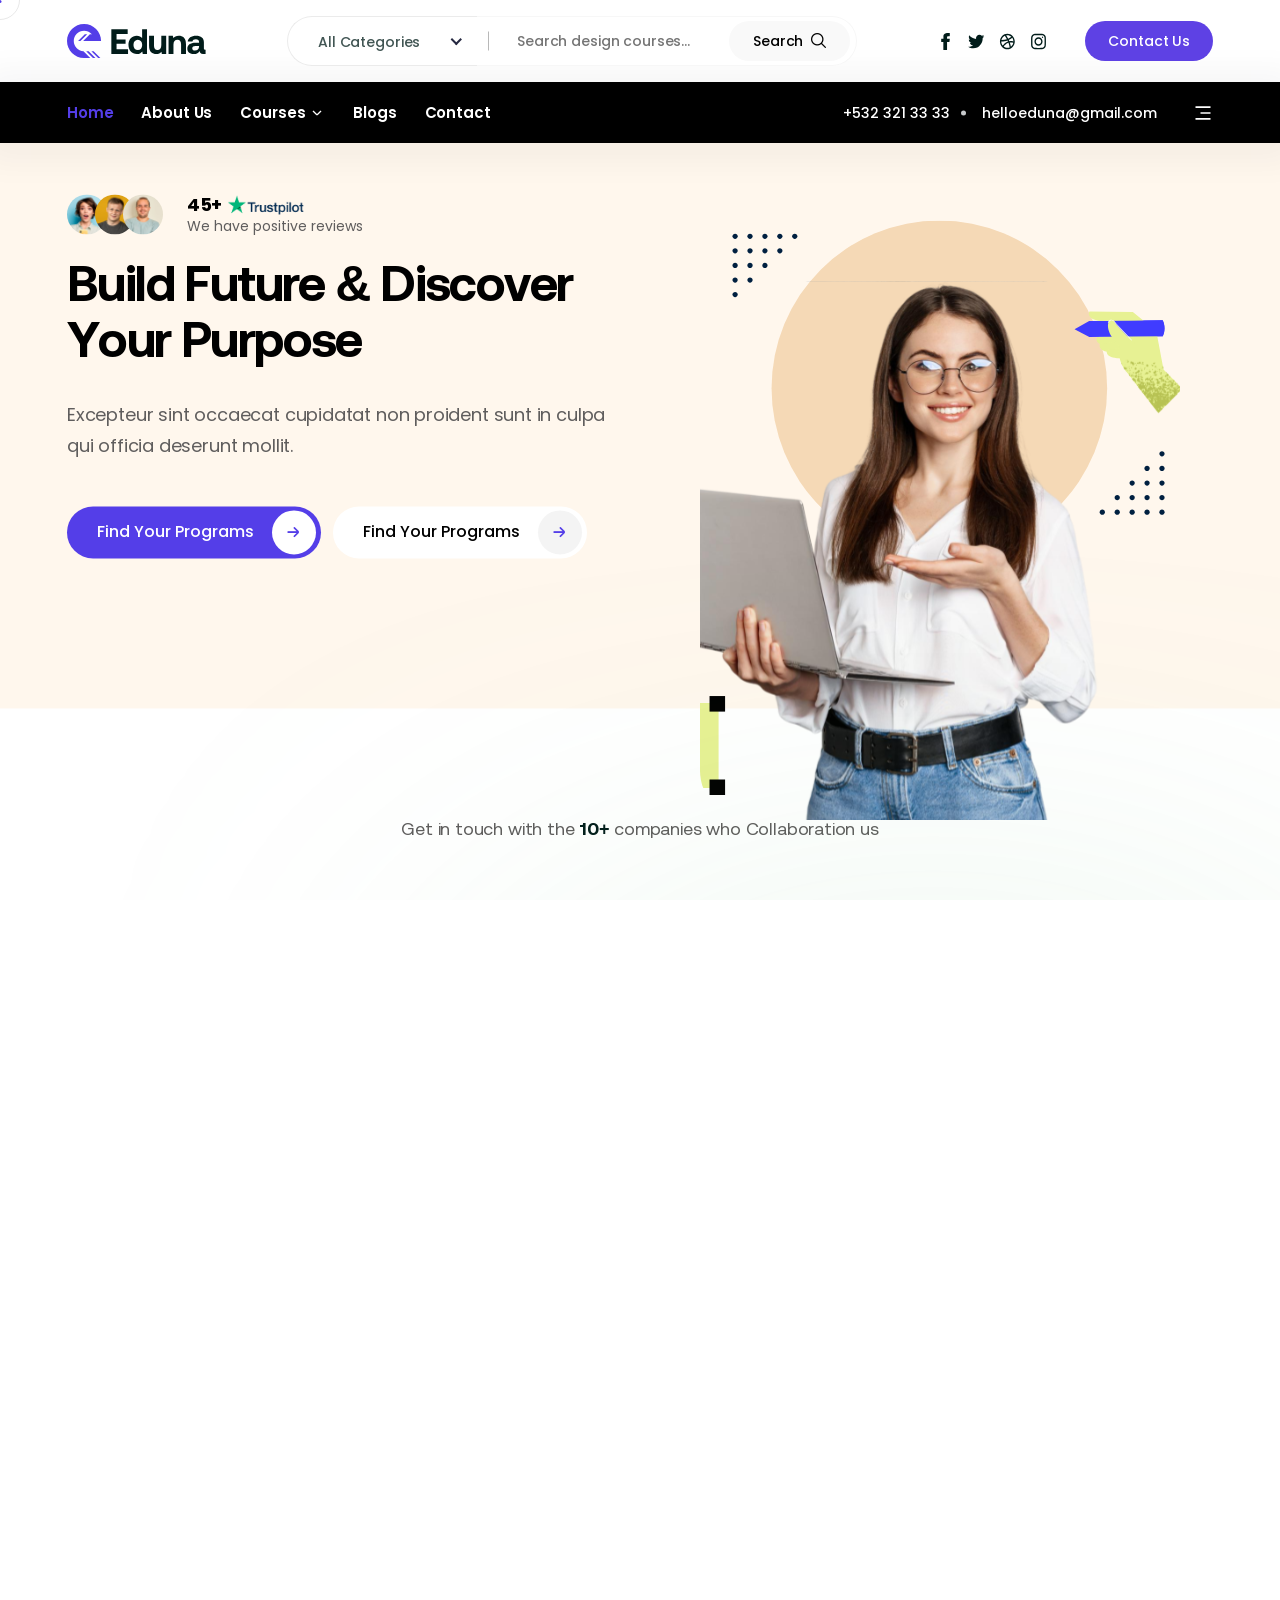
==== index.html @ a8762ad6 "Initial commit - Latidot site" ====
<!DOCTYPE html>
<html class="no-js" lang="ZXX">

<head>
    <meta charset="utf-8" />
    <meta name="viewport" content="width=device-width, initial-scale=1, shrink-to-fit=no" />
    <meta http-equiv="x-ua-compatible" content="ie=edge" />
    <meta name="thumbnail" content="assets/images/eduna-page-thumbnail.png" />
    <meta name="description" content="Eduna - Online Education Courses HTML5 Template" />
    <meta name="keywords" content="Online Education Courses HTML5 Template" />
    <meta name="author" content="BizanTheme" />

    <title>Eduna - Online Education Courses HTML5 Template</title>
    <link rel="shortcut icon" href="assets/images/favicon.svg" />

    <!-- Bootstrap -->
    <link rel="stylesheet" href="assets/plugins/css/bootstrap.min.css" />
    <!-- Animate CSS -->
    <link rel="stylesheet" href="assets/plugins/css/animate.min.css" />
    <!-- Owl Carousel CSS -->
    <link rel="stylesheet" href="assets/plugins/css/owl.carousel.min.css" />
    <!-- Swiper Slider CSS -->
    <link rel="stylesheet" href="assets/plugins/css/swiper-bundle.min.css" />
    <!-- Maginific Popup CSS -->
    <link rel="stylesheet" href="assets/plugins/css/maginific-popup.min.css" />
    <!-- Nice Select CSS -->
    <link rel="stylesheet" href="assets/plugins/css/nice-select.min.css" />
    <!-- Icofont -->
    <link rel="stylesheet" href="assets/plugins/css/icofont.css" />
    <!-- Uicons -->
    <link rel="stylesheet" href="assets/plugins/css/uicons.css" />
    <!-- Main CSS -->
    <link rel="stylesheet" href="style.css" />
</head>

<body class="element-wrapper">
    <!-- Start Preloader  -->
    <div id="preloader">
        <div id="ed-preloader" class="ed-preloader">
            <div class="animation-preloader">
                <div class="spinner"></div>
            </div>
        </div>
    </div>
    <!-- End Preloader -->

    <!-- Custom Cursor Start -->
    <div id="ed-mouse">
        <div id="cursor-ball"></div>
    </div>
    <!-- Custom Cursor End -->

    <!-- Start Mobile Menu Offcanvas -->
    <div class="modal mobile-menu-modal offcanvas-modal fade" id="offcanvas-modal">
        <div class="modal-dialog offcanvas-dialog">
            <div class="modal-content">
                <div class="modal-header offcanvas-header">
                    <!-- Mobile Menu Logo -->
                    <div class="offcanvas-logo">
                        <a href="index.html"><img src="assets/images/logo.svg" alt="#" /></a>
                    </div>
                    <button type="button" class="btn-close" data-bs-dismiss="modal" aria-label="Close">
                        <i class="fi fi-ss-cross"></i>
                    </button>
                </div>
                <div class="mobile-menu-modal-main-body">
                    <!-- Mobile Menu Navigation -->
                    <nav class="offcanvas__menu">
                        <ul class="offcanvas__menu_ul">
                            <li class="offcanvas__menu_li">
                                <a class="offcanvas__menu_item active" href="index.html">Home</a>
                            </li>

                            <li class="offcanvas__menu_li">
                                <a class="offcanvas__menu_item" href="about-us.html">About</a>
                            </li>

                            <li class="offcanvas__menu_li">
                                <a class="offcanvas__menu_item" href="course-1.html">Courses</a>
                                <ul class="offcanvas__sub_menu">
                                    <li class="offcanvas__sub_menu_li">
                                        <a href="gd-course.html" class="offcanvas__sub_menu_item">Graphic Design</a>
                                    </li>
                                    <li class="offcanvas__sub_menu_li">
                                        <a href="ux-course.html" class="offcanvas__sub_menu_item">UX/UI Design</a>
                                    </li>
                                    <li class="offcanvas__sub_menu_li">
                                        <a href="video-course.html" class="offcanvas__sub_menu_item">Video Editing</a>
                                    </li>
                                </ul>
                            </li>

                            <li class="offcanvas__menu_li">
                                <a class="offcanvas__menu_item" href="blog.html">Blogs</a>
                            </li>
                            <li class="offcanvas__menu_li">
                                <a class="offcanvas__menu_item" href="contact.html">Contact</a>
                            </li>
                        </ul>
                    </nav>
                </div>
            </div>
        </div>
    </div>
    <!-- End Mobile Menu Offcanvas -->

    <!-- Start Topbar Area  -->
    <div class="ed-topbar">
        <div class="container ed-container-expand">
            <div class="ed-topbar__inner">
                <!-- Logo  -->
                <div class="ed-topbar__logo">
                    <a href="index.html">
                        <img src="assets/images/logo.svg" alt="logo" />
                    </a>
                </div>

                <!-- Category Dropdown -->
                <div class="ed-topbar__search-widget">
                    <div class="ed-topbar__category">
                        <select aria-label="Course category">
                            <option data-display="All Categories">All Categories</option>
                            <option href="courses.html">Marketing</option>
                            <option href="courses.html">Design</option>
                        </select>
                    </div>
                    <div class="ed-topbar__search">
                        <form action="index.html#" method="post">
                            <input type="search" name="search" placeholder="Search design courses..." required />
                            <button type="submit">Search<i class="fi-rr-search"></i></button>
                        </form>
                    </div>
                </div>

                <!-- Topbar Info -->
                <div class="ed-topbar__info">
                    <!-- Topbar Social -->
                    <ul class="ed-topbar__info-social">
                        <li>
                            <a href="https://www.facebook.com/" target="_blank" rel="noopener noreferrer"><img
                                    src="assets/images/icons/icon-dark-facebook.svg" alt="icon-dark-facebook" /></a>
                        </li>
                        <li>
                            <a href="https://www.twitter.com/" target="_blank" rel="noopener noreferrer"><img
                                    src="assets/images/icons/icon-dark-twitter.svg" alt="icon-dark-twitter" /></a>
                        </li>
                        <li>
                            <a href="https://www.dribbble.com/" target="_blank" rel="noopener noreferrer"><img
                                    src="assets/images/icons/icon-dark-dribbble.svg" alt="icon-dark-dribbble" /></a>
                        </li>
                        <li>
                            <a href="https://www.instagram.com/" target="_blank" rel="noopener noreferrer"><img
                                    src="assets/images/icons/icon-dark-instagram.svg" alt="icon-dark-instagram" /></a>
                        </li>
                    </ul>
                    <!-- Topbar Button -->
                    <div class="ed-topbar__info-buttons">
                        <button type="button" class="register-btn" data-bs-toggle="modal"
                            data-bs-target="#registerModal">
                            Contact Us
                        </button>
                    </div>

                    <!-- Mobile Menu Button -->
                    <button type="button" class="mobile-menu-offcanvas-toggler" data-bs-toggle="modal"
                        data-bs-target="#offcanvas-modal">
                        <span class="line"></span>
                        <span class="line"></span>
                        <span class="line"></span>
                    </button>
                    <!-- End Mobile Menu Button -->
                </div>
            </div>
        </div>
    </div>
    <!-- End Topbar Area -->

    <!-- Start Header Area -->
    <header class="ed-header">
        <div class="container ed-container-expand">
            <div class="ed-header__inner">
                <div class="row align-items-center">
                    <div class="col-lg-7 col-12">
                        <!-- Navigation Menu -->
                        <nav class="ed-header__navigation">
                            <ul class="ed-header__menu">
                                <li class="active">
                                    <a href="javascript:void(0)">Home</a>
                                </li>
                                <li><a href="about-us.html">About Us</a>
                                </li>
                                <li>
                                    <a href="courses.html">Courses<i class="fi fi-ss-angle-small-down"></i></a>
                                    <ul class="sub-menu">
                                        <li>
                                            <a href="gd-course.html">Graphic Design</a>
                                        </li>
                                        <li>
                                            <a href="ux-course.html">UX/UI Design</a>
                                        </li>
                                        <li>
                                            <a href="video-course.html">Video Editing</a>
                                        </li>
                                    </ul>
                                </li>
                                <li>
                                    <a href="blog.html">Blogs</a>
                                </li>
                                <li>
                                    <a href="contact.html">Contact</a>
                                </li>
                            </ul>
                        </nav>
                    </div>
                    <div class="col-lg-5 col-12">
                        <!-- Header Right -->
                        <div class="ed-header__right">
                            <ul class="ed-header__contact">
                                <li><a href="tel:+532 321 33 33">+532 321 33 33</a></li>
                                <li>
                                    <a href="mailto:helloeduna@gmail.com">helloeduna@gmail.com</a>
                                </li>
                            </ul>
                            <div class="ed-header__action">
                                <div class="ed-header__menu">
                                    <button type="button" data-bs-toggle="offcanvas" data-bs-target="#edSidebar"
                                        aria-controls="offcanvasRight">
                                        <img src="assets/images/icons/icon-grey-menu-3-line.svg"
                                            alt="icon-grey-menu-3-line" />
                                    </button>
                                </div>
                            </div>
                        </div>
                    </div>
                </div>
            </div>
        </div>
    </header>
    <!-- End Header Area -->

    <div id="smooth-wrapper">
        <div id="smooth-content">
            <main>
                <div class="section-bg hero-bg background-image">
                    <!-- Start Hero Area -->
                    <section class="ed-hero ed-hero--style5">
                        <div class="container ed-container-expand">
                            <div class="row align-items-center">
                                <div class="col-lg-6 col-12">
                                    <!-- Hero Team  -->
                                    <div class="ed-hero__team">
                                        <ul class="ed-hero__team-list">
                                            <li>
                                                <img src="assets/images/hero/home-5/team-1.png" alt="team-1" />
                                            </li>
                                            <li>
                                                <img src="assets/images/hero/home-5/team-2.png" alt="team-2" />
                                            </li>
                                            <li>
                                                <img src="assets/images/hero/home-5/team-3.png" alt="team-3" />
                                            </li>
                                        </ul>
                                        <div class="ed-hero__team-content">
                                            <div class="ed-hero__team-content-top">
                                                <h4><span class="counter">50</span>+</h4>
                                                <img src="assets/images/hero/home-5/trustpilot.png" alt="trustpilot" />
                                            </div>
                                            <p>We have positive reviews</p>
                                        </div>
                                    </div>
                                    <!-- Hero Content -->
                                    <div class="ed-hero__content">
                                        <h1 class="ed-hero__content-title ed-split-text left">
                                            Build Future & Discover Your Purpose
                                        </h1>
                                        <p class="ed-hero__content-text">
                                            Excepteur sint occaecat cupidatat non proident sunt in culpa qui officia
                                            deserunt mollit.
                                        </p>
                                        <div class="hero-button">
                                            <div class="ed-hero__btn">
                                                <a href="course-1.html" class="ed-btn">Find Your Programs<i
                                                        class="fi fi-rr-arrow-small-right"></i></a>
                                            </div>
                                            <div class="ed-hero__btn">
                                                <a href="course-1.html" class="ed-btn-2">Find Your Programs<i
                                                        class="fi fi-rr-arrow-small-right"></i></a>
                                            </div>
                                        </div>
                                    </div>
                                </div>
                            </div>
                        </div>
                        <!-- Hero Image -->
                        <div class="ed-hero__img">
                            <img src="assets/images/hero/hero.svg" alt="hero-img" />
                        </div>
                    </section>
                    <!-- End Hero Area -->
                </div>

                <div class="section-bg background-image">

                    <!-- Start Partner Area -->
                    <section class="ed-partner section-gap pb-0">
                        <div class="container ed-container">
                            <div class="row">
                                <div class="col-12">
                                    <div class="ed-partner__section-head">
                                        <h3 class="ed-partner__section-head-title">Get in touch with the
                                            <span>10+</span> companies who Collaboration us
                                        </h3>
                                    </div>
                                </div>
                            </div>
                            <div class="row">
                                <div class="col-12">
                                    <div class="owl-carousel ed-partner__slider">
                                        <!-- Single Slider  -->
                                        <a href="index-2.html#" target="_blank" rel="noopener noreferrer"
                                            class="ed-parnet__brand-logo">
                                            <img src="assets/images/partner/partner-1/1.svg" alt="brand-logo" />
                                        </a>
                                        <!-- Single Slider  -->
                                        <a href="index-2.html#" target="_blank" rel="noopener noreferrer"
                                            class="ed-parnet__brand-logo">
                                            <img src="assets/images/partner/partner-1/2.svg" alt="brand-logo" />
                                        </a>
                                        <!-- Single Slider  -->
                                        <a href="index-2.html#" target="_blank" rel="noopener noreferrer"
                                            class="ed-parnet__brand-logo">
                                            <img src="assets/images/partner/partner-1/3.svg" alt="brand-logo" />
                                        </a>
                                        <!-- Single Slider  -->
                                        <a href="index-2.html#" target="_blank" rel="noopener noreferrer"
                                            class="ed-parnet__brand-logo">
                                            <img src="assets/images/partner/partner-1/4.svg" alt="brand-logo" />
                                        </a>
                                        <!-- Single Slider  -->
                                        <a href="index-2.html#" target="_blank" rel="noopener noreferrer"
                                            class="ed-parnet__brand-logo">
                                            <img src="assets/images/partner/partner-1/5.svg" alt="brand-logo" />
                                        </a>
                                        <!-- Single Slider  -->
                                        <a href="index-2.html#" target="_blank" rel="noopener noreferrer"
                                            class="ed-parnet__brand-logo">
                                            <img src="assets/images/partner/partner-1/6.svg" alt="brand-logo" />
                                        </a>
                                    </div>
                                </div>
                            </div>
                        </div>
                    </section>
                    <!-- End Partner Area -->

                    <!-- Start Why Choose Area -->
                    <section class="ed-why-choose ed-why-choose--style3 section-gap position-relative pb-0">
                        <div class="container ed-container">
                            <div class="row">
                                <div class="col-lg-6 col-12">
                                    <div class="ed-w-choose__content">
                                        <div class="ed-section-head">
                                            <span class="ed-section-head__sm-title">WHO WE ARE</span>
                                            <h3 class="ed-section-head__title ed-split-text left">
                                                Transform Your Skills with Our </br> Expert-Led Online Courses
                                            </h3>
                                            <p class="ed-section-head__text">
                                                We combine expert instruction, hands-on learning, and continuous support
                                                to ensure you get real results—not just theory.
                                            </p>
                                        </div>

                                        <div class="ed-w-choose__info">
                                            <!-- Single Info  -->
                                            <div class="ed-w-choose__info-single">
                                                <div class="ed-w-choose__info-head">
                                                    <div class="ed-w-choose__info-icon bg-1">
                                                        <img src="assets/images/why-choose/why-choose-1/icon-1.svg"
                                                            alt="icon" />
                                                    </div>
                                                    <h5>Live Interactive Classes</h5>
                                                </div>
                                                <div class="ed-w-choose__info-bottom">
                                                    <p>
                                                        Learn directly from expert designers through real-time sessions,
                                                        hands-on projects, and personalized guidance.
                                                    </p>
                                                </div>
                                            </div>
                                            <!-- Single Info  -->
                                            <div class="ed-w-choose__info-single">
                                                <div class="ed-w-choose__info-head">
                                                    <div class="ed-w-choose__info-icon bg-2">
                                                        <img src="assets/images/why-choose/why-choose-1/icon-2.svg"
                                                            alt="icon" />
                                                    </div>
                                                    <h5>24/7 Student Support</h5>
                                                </div>
                                                <div class="ed-w-choose__info-bottom">
                                                    <p>
                                                        Get help anytime with dedicated support, resources, and a
                                                        community ready to assist you throughout your journey.
                                                    </p>
                                                </div>
                                            </div>
                                        </div>
                                    </div>
                                </div>

                                <div class="col-lg-6 col-12">
                                    <div class="ed-w-choose__images ed-w-choose__images--style3 position-relative">
                                        <!-- Why Choose Image  -->
                                        <div class="ed-w-choose__main-img--style2 position-relative">
                                            <img class="why-choose-img-1"
                                                src="assets/images/home/who_we_are.jpg"
                                                alt="why-choose-img-1" />
                                        </div>
                                        <!-- Counter Card -->
                                        <div class="counter-card updown-ani">
                                            <div class="counter-card__icon">
                                                <i class="fi fi-rr-graduation-cap"></i>
                                            </div>
                                            <div class="counter-card__info">
                                                <h4><span class="counter">50</span>+</h4>
                                                <p>Enrolled Learners</p>
                                            </div>
                                        </div>
                                    </div>
                                </div>
                            </div>
                        </div>
                    </section>
                    <!-- End Why Choose Area -->
                </div>
                <!-- Start Course Area -->
                <section class="ed-course section-gap section-bg-1 position-relative">
                    <div class="container ed-container">
                        <div class="row justify-content-center">
                            <div class="col-lg-6 col-md-8 col-12">
                                <div class="ed-section-head text-center">
                                    <span class="ed-section-head__sm-title">ONLINE COURSES</span>
                                    <h3 class="ed-section-head__title ed-split-text left">
                                        Get Your Course With Us
                                    </h3>
                                </div>
                            </div>
                        </div>
                        <div class="row">
                            <!-- Single Course Card -->
                            <div class="col-lg-6 col-xl-4 col-md-6 col-12">
                                <div class="ed-course__card wow fadeInUp" data-wow-delay=".3s" data-wow-duration="1s">
                                    <a href="gd-course.html" class="ed-course__img">
                                        <img src="assets/images/course/gra-thumb.jpg" alt="course-img" />
                                    </a>

                                    <a href="gd-course.html" class="ed-course__tag">Design</a>

                                    <div href="gd-course.html" class="ed-course__body">
                                        <div class="ed-course__lesson">
                                            <div class="ed-course__part">
                                                <i class="fi-rr-book"></i>
                                                <p>23 Lessons</p>
                                            </div>
                                            <div class="ed-course__teacher">
                                                <i class="fi-rr-user"></i>
                                                <p>Harrison Stone</p>
                                            </div>
                                        </div>

                                        <a href="gd-course.html" class="ed-course__title">
                                            <h5>
                                                Graphic Design
                                            </h5>
                                        </a>

                                        <div class="ed-course__rattings">
                                            <ul>
                                                <li><i class="icofont-star"></i></li>
                                                <li><i class="icofont-star"></i></li>
                                                <li><i class="icofont-star"></i></li>
                                                <li><i class="icofont-star"></i></li>
                                                <li><i class="icofont-star"></i></li>
                                                <li><span>(09 Reviews)</span></li>
                                            </ul>
                                        </div>

                                        <div class="ed-course__bottom">
                                            <a href="gd-course.html" class="ed-course__price">More Details</a>
                                            <div class="ed-course__students">
                                                <i class="fi fi-rr-graduation-cap"></i>
                                                <p>20 Students</p>
                                            </div>
                                        </div>
                                    </div>
                                </div>
                            </div>

                            <!-- Single Course Card -->
                            <div class="col-lg-6 col-xl-4 col-md-6 col-12">
                                <div class="ed-course__card wow fadeInUp" data-wow-delay=".5s" data-wow-duration="1s">
                                    <a href="course-details.html" class="ed-course__img">
                                        <img src="assets/images/course/ux-thumb.jpg" alt="course-img" />
                                    </a>

                                    <a href="ux-course.html" class="ed-course__tag">Design</a>

                                    <div class="ed-course__body">
                                        <div class="ed-course__lesson">
                                            <div class="ed-course__part">
                                                <i class="fi-rr-book"></i>
                                                <p>04 Lessons</p>
                                            </div>
                                            <div class="ed-course__teacher">
                                                <i class="fi-rr-user"></i>
                                                <p>Alexander Wells</p>
                                            </div>
                                        </div>

                                        <a href="ux-course.html" class="ed-course__title">
                                            <h5>
                                                UX/UI Design
                                            </h5>
                                        </a>

                                        <div class="ed-course__rattings">
                                            <ul>
                                                <li><i class="icofont-star"></i></li>
                                                <li><i class="icofont-star"></i></li>
                                                <li><i class="icofont-star"></i></li>
                                                <li><i class="icofont-star"></i></li>
                                                <li><i class="icofont-star"></i></li>
                                                <li><span>(46 Reviews)</span></li>
                                            </ul>
                                        </div>

                                        <div class="ed-course__bottom">
                                            <a href="ux-course.html" class="ed-course__price">More Details</a>
                                            <div class="ed-course__students">
                                                <i class="fi fi-rr-graduation-cap"></i>
                                                <p>23 Students</p>
                                            </div>
                                        </div>
                                    </div>
                                </div>
                            </div>

                            <!-- Single Course Card -->
                            <div class="col-lg-6 col-xl-4 col-md-6 col-12">
                                <div class="ed-course__card wow fadeInUp" data-wow-delay=".7s" data-wow-duration="1s">
                                    <a href="course-details.html" class="ed-course__img">
                                        <img src="assets/images/course/video-thumb.jpg" alt="course-img" />
                                    </a>

                                    <a href="video-course.html" class="ed-course__tag">Marketing</a>

                                    <div class="ed-course__body">
                                        <div class="ed-course__lesson">
                                            <div class="ed-course__part">
                                                <i class="fi-rr-book"></i>
                                                <p>87 Lessons</p>
                                            </div>
                                            <div class="ed-course__teacher">
                                                <i class="fi-rr-user"></i>
                                                <p>John Smith</p>
                                            </div>
                                        </div>

                                        <a href="video-course.html" class="ed-course__title">
                                            <h5>
                                                Video Editing
                                            </h5>
                                        </a>

                                        <div class="ed-course__rattings">
                                            <ul>
                                                <li><i class="icofont-star"></i></li>
                                                <li><i class="icofont-star"></i></li>
                                                <li><i class="icofont-star"></i></li>
                                                <li><i class="icofont-star"></i></li>
                                                <li><i class="icofont-star"></i></li>
                                                <li><span>(65 Reviews)</span></li>
                                            </ul>
                                        </div>

                                        <div class="ed-course__bottom">
                                            <a href="video-course.html" class="ed-course__price">More Details</a>
                                            <div class="ed-course__students">
                                                <i class="fi fi-rr-graduation-cap"></i>
                                                <p>05 Students</p>
                                            </div>
                                        </div>
                                    </div>
                                </div>
                            </div>
                        </div>
                    </div>
                </section>
                <!-- End Course Area -->

                <!-- Start Call Action Area -->
                <section class="ed-call-action ed-call-action--style2 position-relative overflow-hidden">
                    <div class="container ed-container">
                        <div class="ed-call-action__inner ed-call-action__inner--style2">
                            <div class="ed-call-action__shapes">
                            </div>
                            <div class="row">
                                <div class="col-lg-6 col-12">
                                    <div class="ed-call-action__img">
                                        <img src="assets/images/call-action/call-action-2/call-action-img.png"
                                            alt="call-action-img" />
                                    </div>
                                </div>
                                <div class="col-lg-6 col-12 order-class">
                                    <div class="ed-call-action__content">
                                        <div class="ed-section-head">
                                            <span class="ed-section-head__sm-title">ONLINE COURSES</span>
                                            <h3 class="ed-section-head__title ed-split-text left">
                                                Find Your Right Learning Path <br />
                                                For Your Future
                                            </h3>
                                            <p class="ed-section-head__text">
                                                Excepteur sint occaecat cupidatat non proident sunt
                                                <br />
                                                in culpa qui officia deserunt mollit.
                                            </p>
                                        </div>
                                        <div class="ed-call-action__content-btn">
                                            <a href="course-1.html" class="ed-btn"> Start Learning Today<i
                                                    class="fi fi-rr-arrow-small-right"></i> </a>
                                        </div>
                                    </div>
                                </div>
                            </div>
                        </div>
                    </div>
                </section>
                <!-- End Call Action Area -->

                <!-- Start Features Area -->
                <section class="ed-features position-relative">
                    <div class="container ed-container">
                        <div class="row">
                            <!-- Single Features Card  -->
                            <div class="col-lg-4 col-md-6 col-12">
                                <div class="ed-features__card wow fadeInUp" data-wow-delay=".3s" data-wow-duration="1s">
                                    <div class="ed-features__icon icon-bg bg-1">
                                        <img src="assets/images/features/features-1/1.svg" alt="icon" />
                                    </div>
                                    <div class="ed-features__info">
                                        <h4>Educator Support</h4>
                                        <p>
                                            Excedteur sint occaecat cupidatat non the proident sunt in culpa
                                        </p>
                                    </div>
                                </div>
                            </div>
                            <!-- Single Features Card  -->
                            <div class="col-lg-4 col-md-6 col-12">
                                <div class="ed-features__card wow fadeInUp" data-wow-delay=".5s" data-wow-duration="1s">
                                    <div class="ed-features__icon icon-bg bg-2">
                                        <img src="assets/images/features/features-1/2.svg" alt="icon" />
                                    </div>
                                    <div class="ed-features__info">
                                        <h4>Top Instructor</h4>
                                        <p>
                                            Excedteur sint occaecat cupidatat non the proident sunt in culpa
                                        </p>
                                    </div>
                                </div>
                            </div>
                            <!-- Single Features Card  -->
                            <div class="col-lg-4 col-md-6 col-12">
                                <div class="ed-features__card wow fadeInUp" data-wow-delay=".7s" data-wow-duration="1s">
                                    <div class="ed-features__icon icon-bg bg-3">
                                        <img src="assets/images/features/features-1/3.svg" alt="icon" />
                                    </div>
                                    <div class="ed-features__info">
                                        <h4>Award Wining</h4>
                                        <p>
                                            Excedteur sint occaecat cupidatat non the proident sunt in culpa
                                        </p>
                                    </div>
                                </div>
                            </div>
                        </div>
                    </div>
                </section>
                <!-- End Features Area -->

                <!-- Start About Area -->
                <section class="ed-about section-gap position-relative">
                    <div class="container ed-container">
                        <div class="row align-items-center">
                            <div class="col-lg-6 col-12">
                                <!-- About Content  -->
                                <div class="ed-about__content p-0">
                                    <div class="ed-section-head">
                                        <span class="ed-section-head__sm-title">WHY CHOOSE EDUNA</span>
                                        <h3 class="ed-section-head__title ed-split-text left">
                                            Digital Online Academy: Your <br />
                                            Path to Creative Excellence
                                        </h3>
                                        <p class="ed-section-head__text">
                                            Excedteur sint occaecat cupidatat non proident sunt in culpa qui officia
                                            deserunt mollit.
                                        </p>
                                    </div>
                                    <div class="ed-about__feature">
                                        <ul class="ed-about__features-list">
                                            <li><img src="assets/images/icons/icon-check-blue.svg"
                                                    alt="icon-check-blue" />Our Expert Trainers</li>
                                            <li><img src="assets/images/icons/icon-check-blue.svg"
                                                    alt="icon-check-blue" />Online Remote Learning</li>
                                            <li><img src="assets/images/icons/icon-check-blue.svg"
                                                    alt="icon-check-blue" />Easy to follow curriculum</li>
                                            <li><img src="assets/images/icons/icon-check-blue.svg"
                                                    alt="icon-check-blue" />Lifetime Access</li>
                                        </ul>
                                    </div>
                                </div>
                            </div>
                            <div class="col-lg-6 col-12">
                                <!-- About Images  -->
                                <div class="ed-about__images">
                                    <div class="ed-about__main-img">
                                        <img src="assets/images/home/why_choose_us.jpg" alt="about-img" />
                                    </div>
                                    <div class="counter-card updown-ani">
                                        <div class="counter-card__icon">
                                            <i class="fi fi-rr-graduation-cap"></i>
                                        </div>
                                        <div class="counter-card__info">
                                            <h4><span class="counter">30</span>+</h4>
                                            <p>Satisfied Students</p>
                                        </div>
                                    </div>
                                </div>
                            </div>
                        </div>
                    </div>
                </section>
                <!-- End About Area -->

                <!-- Start Funfact Area -->
                <section class="ed-funfact">
                    <div class="container ed-container position-relative overflow-hidden">
                        <div class="ed-funfact__inner">
                            <div class="ed-funfact__img">
                                <img src="assets/images/home/video.jpg" alt="funfact-img" />
                            </div>
                            <div class="ed-funfact__content">
                                <div class="row">
                                    <!-- Single Counter  -->
                                    <div class="col-lg-6 col-md-6 col-6">
                                        <div class="ed-funfact__counter mg-btm-80">
                                            <h4><span class="counter">50</span>+</h4>
                                            <p>Student enrolled</p>
                                        </div>
                                    </div>

                                    <!-- Single Counter  -->
                                    <div class="col-lg-6 col-md-6 col-6">
                                        <div class="ed-funfact__counter mg-btm-80">
                                            <h4><span class="counter">8497</span>+</h4>
                                            <p>Classes completed</p>
                                        </div>
                                    </div>

                                    <!-- Single Counter  -->
                                    <div class="col-lg-6 col-md-6 col-6">
                                        <div class="ed-funfact__counter">
                                            <h4><span class="counter">30</span>+</h4>
                                            <p>Learners report</p>
                                        </div>
                                    </div>

                                    <!-- Single Counter  -->
                                    <div class="col-lg-6 col-md-6 col-6">
                                        <div class="ed-funfact__counter">
                                            <h4><span class="counter">10</span>+</h4>
                                            <p>Top instructors</p>
                                        </div>
                                    </div>
                                </div>
                            </div>
                        </div>
                    </div>
                </section>
                <!-- End Funfact Area -->

                <!-- Start Testimonial Area -->
                <section class="ed-testimonial ed-testimonial--style4 section-gap overflow-hidden">
                    <div class="container ed-container">
                        <div class="row justify-content-center">
                            <div class="col-lg-8 col-12">
                                <div class="ed-section-head text-center">
                                    <span class="ed-section-head__sm-title">OUR TESTIMONIAL</span>
                                    <h3 class="ed-section-head__title ed-split-text left">
                                        What Student Say About Our<br />
                                        Online Education Course
                                    </h3>
                                </div>
                            </div>
                        </div>
                        <div class="row">
                            <div class="col-12 position-relative">
                                <!-- Testimonial Slider  -->
                                <div class="swiper ed-testimonial__slider-3">
                                    <div class="swiper-wrapper">
                                        <!-- Single Testimonial  -->
                                        <div class="swiper-slide">
                                            <div class="ed-testimonial__slider-item">
                                                <div class="ed-testimonial__author">
                                                    <div class="ed-testimonial__author-img">
                                                    </div>
                                                    <div class="ed-testimonial__author-info">
                                                        <h5>Vinoth</h5>
                                                        <p>Student</p>
                                                    </div>
                                                </div>
                                                <ul class="ed-testimonial__rattings">
                                                    <li><i class="icofont-star"></i></li>
                                                    <li><i class="icofont-star"></i></li>
                                                    <li><i class="icofont-star"></i></li>
                                                    <li><i class="icofont-star"></i></li>
                                                    <li><i class="icofont-star"></i></li>
                                                </ul>
                                                <p class="ed-testimonial__text">
                                                    "This course provides clear lessons, practical projects, and
                                                    supportive guidance that helped me build real design skills with
                                                    confidence."
                                                </p>
                                            </div>
                                        </div>

                                        <!-- Single Testimonial  -->
                                        <div class="swiper-slide">
                                            <div class="ed-testimonial__slider-item">
                                                <div class="ed-testimonial__author">
                                                    <div class="ed-testimonial__author-img">
                                                    </div>
                                                    <div class="ed-testimonial__author-info">
                                                        <h5>Priya</h5>
                                                        <p>Student</p>
                                                    </div>
                                                </div>
                                                <ul class="ed-testimonial__rattings">
                                                    <li><i class="icofont-star"></i></li>
                                                    <li><i class="icofont-star"></i></li>
                                                    <li><i class="icofont-star"></i></li>
                                                    <li><i class="icofont-star"></i></li>
                                                    <li><i class="icofont-star"></i></li>
                                                </ul>
                                                <p class="ed-testimonial__text">
                                                    "The learning experience is engaging and well-structured, with
                                                    helpful instructors who make complex design concepts easy to
                                                    understand."
                                                </p>
                                            </div>
                                        </div>

                                        <!-- Single Testimonial  -->
                                        <div class="swiper-slide">
                                            <div class="ed-testimonial__slider-item">
                                                <div class="ed-testimonial__author">
                                                    <div class="ed-testimonial__author-img">
                                                    </div>
                                                    <div class="ed-testimonial__author-info">
                                                        <h5>Srithar</h5>
                                                        <p>Student</p>
                                                    </div>
                                                </div>
                                                <ul class="ed-testimonial__rattings">
                                                    <li><i class="icofont-star"></i></li>
                                                    <li><i class="icofont-star"></i></li>
                                                    <li><i class="icofont-star"></i></li>
                                                    <li><i class="icofont-star"></i></li>
                                                    <li><i class="icofont-star"></i></li>
                                                </ul>
                                                <p class="ed-testimonial__text">
                                                    "Great course with hands-on exercises, useful insights, and a
                                                    supportive environment that made learning design enjoyable and
                                                    effective."
                                                </p>
                                            </div>
                                        </div>

                                        <!-- Single Testimonial  -->
                                        <div class="swiper-slide">
                                            <div class="ed-testimonial__slider-item">
                                                <div class="ed-testimonial__author">
                                                    <div class="ed-testimonial__author-img">
                                                    </div>
                                                    <div class="ed-testimonial__author-info">
                                                        <h5>Swetha</h5>
                                                        <p>Student</p>
                                                    </div>
                                                </div>
                                                <ul class="ed-testimonial__rattings">
                                                    <li><i class="icofont-star"></i></li>
                                                    <li><i class="icofont-star"></i></li>
                                                    <li><i class="icofont-star"></i></li>
                                                    <li><i class="icofont-star"></i></li>
                                                    <li><i class="icofont-star"></i></li>
                                                </ul>
                                                <p class="ed-testimonial__text">
                                                    "I gained valuable skills through detailed lessons, real-world
                                                    examples, and consistent support that kept me motivated throughout."
                                                </p>
                                            </div>
                                        </div>
                                    </div>
                                </div>
                                <div class="swiper-button-next">
                                    <i class="fi fi-rr-arrow-right"></i>
                                </div>
                                <div class="swiper-button-prev">
                                    <i class="fi fi-rr-arrow-left"></i>
                                </div>
                            </div>
                        </div>
                    </div>
                </section>
                <!-- End Testimonial Area -->

                <div class="section-bg background-image">
                    <!-- Start Blog Area -->
                    <section class="ed-blog ed-blog--style2 pt-0 section-gap">
                        <div class="container ed-container">
                            <div class="ed-section-head">
                                <div class="row align-items-center">
                                    <div class="col-lg-6 col-12">
                                        <div class="ed-section-head__info">
                                            <span class="ed-section-head__sm-title">OUR NEWS</span>
                                            <h3 class="ed-section-head__title ed-split-text left m-0">
                                                Our New Articles
                                            </h3>
                                        </div>
                                    </div>
                                    <div class="col-lg-6 col-12">
                                        <div class="ed-section-head__text">
                                            <p>
                                                The Eduna University Alumni Association is excited to announce the
                                                arrival of KU Alumni Connect this is a new community building .
                                            </p>
                                        </div>
                                    </div>
                                </div>
                            </div>

                            <div class="row">
                                <div class="col-lg-6 col-12">
                                    <div class="ed-blog__wrapper wow fadeInUp" data-wow-delay=".3s"
                                        data-wow-duration="1s">
                                        <!-- Single Blog -->
                                        <div class="ed-blog__card">
                                            <div class="ed-blog__head">
                                                <div class="ed-blog__img">
                                                    <img src="assets/images/blog/blog-thumb-1.jpg" alt="blog-img" />
                                                </div>
                                            </div>
                                            <div class="ed-blog__content">
                                                <a href="blog.html" class="ed-blog__category">Design</a>

                                                <a href="blog-details.html" class="ed-blog__title">
                                                    <h4>
                                                        UX/UI Design Guide 2026: Learn UX Design, Tools, Process &
                                                        Career Growth
                                                    </h4>
                                                </a>

                                                <ul class="ed-blog__meta">
                                                    <li><i class="fi fi-rr-calendar"></i>10 Mar, 2026</li>
                                                </ul>
                                            </div>
                                        </div>

                                        <!-- Single Blog -->
                                        <div class="ed-blog__card">
                                            <div class="ed-blog__head">
                                                <div class="ed-blog__img">
                                                    <img src="assets/images/blog/blog-thumb-2.jpg" alt="blog-img" />
                                                </div>
                                            </div>
                                            <div class="ed-blog__content">
                                                <a href="blog.html" class="ed-blog__category">Design</a>

                                                <a href="blog-details.html" class="ed-blog__title">
                                                    <h4>
                                                        Graphic Design Guide 2026: Learn Design Basics, Tools & Career
                                                        Opportunities
                                                    </h4>
                                                </a>

                                                <ul class="ed-blog__meta">
                                                    <li><i class="fi fi-rr-calendar"></i>12 Mar, 2026</li>
                                                </ul>
                                            </div>
                                        </div>

                                        <!-- Single Blog -->
                                        <div class="ed-blog__card">
                                            <div class="ed-blog__head">
                                                <div class="ed-blog__img">
                                                    <img src="assets/images/blog/blog-thumb-3.jpg" alt="blog-img" />
                                                </div>
                                            </div>
                                            <div class="ed-blog__content">
                                                <a href="blog.html" class="ed-blog__category">Marketing</a>

                                                <a href="blog-details.html" class="ed-blog__title">
                                                    <h4>
                                                        Ultimate Guide to Video Editing in 2026 (Beginner to Advanced)
                                                    </h4>
                                                </a>

                                                <ul class="ed-blog__meta">
                                                    <li><i class="fi fi-rr-calendar"></i>14 Mar, 2026</li>
                                                </ul>
                                            </div>
                                        </div>
                                    </div>
                                </div>
                                <div class="col-lg-6 col-12">
                                    <div class="ed-blog__featured-blog wow fadeInUp" data-wow-delay=".5s"
                                        data-wow-duration="1s">
                                        <div class="ed-blog__card">
                                            <div class="ed-blog__head">
                                                <div class="ed-blog__img">
                                                    <img src="assets/images/blog/blog-thumb-4.jpg" alt="blog-img" />
                                                </div>
                                            </div>
                                            <div class="ed-blog__content">
                                                <a href="blog.html" class="ed-blog__category">Design</a>
                                                <a href="blog-details.html" class="ed-blog__title">
                                                    <h4>
                                                        UI vs Graphic Design: What’s the Difference? Complete Guide for
                                                        Beginners (2026)
                                                    </h4>
                                                </a>

                                                <ul class="ed-blog__meta">
                                                    <li><i class="fi fi-rr-calendar"></i>20 Mar, 2026</li>
                                                </ul>
                                            </div>
                                        </div>
                                    </div>
                                </div>
                            </div>
                        </div>
                    </section>
                    <!-- End Blog Area -->

                    <!-- Start Call Action Area -->
                    <section class="ed-call-action position-relative pt-0 section-gap">
                        <div class="container ed-container">
                            <div class="ed-call-action__inner position-relative">
                                <div class="row">
                                    <div class="col-lg-6 col-12">
                                        <div class="ed-call-action__img">
                                            <img src="assets/images/call-action/call-action-1/call-action-img.png"
                                                alt="call-action-img" />
                                        </div>
                                    </div>
                                    <div class="col-lg-6 col-12 order-class">
                                        <div class="ed-call-action__content">
                                            <div class="ed-section-head">
                                                <span class="ed-section-head__sm-title">GET STARTED NOW</span>
                                                <h3 class="ed-section-head__title">
                                                    Affordable Your Online Courses <br />
                                                    & Learning Opportunities
                                                </h3>
                                                <p class="ed-section-head__text">
                                                    Excepteur sint occaecat cupidatat non proident sunt in culpa qui
                                                    officia deserunt mollit. Excepteur sint occaecat.
                                                </p>
                                            </div>
                                            <div class="ed-call-action__content-btn">
                                                <a href="course-1.html" class="ed-btn"> Start Learning Today<i
                                                        class="fi fi-rr-arrow-small-right"></i> </a>
                                            </div>
                                        </div>
                                    </div>
                                </div>
                            </div>
                        </div>
                    </section>
                    <!-- End Call Action Area -->
                </div>
            </main>

            <!-- Start Footer Area -->
            <footer class="ed-footer section-bg-color-1 position-relative">
                <!-- Footer Top -->
                <div class="ed-footer__top position-relative">
                    <div class="container ed-container">
                        <div class="row g-0">
                            <div class="col-lg-4 col-md-6 col-12">
                                <div class="ed-footer__widget ed-footer__about">
                                    <a href="index.html" class="ed-footer__logo">
                                        <img src="assets/images/logo.svg" alt="footer-logo" />
                                    </a>
                                    <p class="ed-footer__about-text">
                                        Eduna is a leading online learning platform offering flexible, expert-led
                                        courses to help you build in-demand skills, grow your career, and learn anytime,
                                        anywhere.
                                    </p>
                                    <ul class="ed-footer__about-social">
                                        <li>
                                            <a href="https://www.facebook.com/" target="_blank"
                                                rel="noopener noreferrer"><img
                                                    src="assets/images/icons/icon-dark-facebook.svg"
                                                    alt="icon-dark-facebook" /></a>
                                        </li>
                                        <li>
                                            <a href="https://www.twitter.com/" target="_blank"
                                                rel="noopener noreferrer"><img
                                                    src="assets/images/icons/icon-dark-twitter.svg"
                                                    alt="icon-dark-twitter" /></a>
                                        </li>
                                        <li>
                                            <a href="https://www.dribbble.com/" target="_blank"
                                                rel="noopener noreferrer"><img
                                                    src="assets/images/icons/icon-dark-dribbble.svg"
                                                    alt="icon-dark-dribbble" /></a>
                                        </li>
                                        <li>
                                            <a href="https://www.instagram.com/" target="_blank"
                                                rel="noopener noreferrer"><img
                                                    src="assets/images/icons/icon-dark-instagram.svg"
                                                    alt="icon-dark-instagram" /></a>
                                        </li>
                                    </ul>
                                </div>
                            </div>
                            <div class="col-lg-2 col-md-6 col-12">
                                <div class="ed-footer__widget">
                                    <h4 class="ed-footer__widget-title">Links</h4>
                                    <ul class="ed-footer__widget-links">
                                        <li><a href="about-1.html">Home</a></li>
                                        <li><a href="course-1.html">About Us</a></li>
                                        <li><a href="contact.html#">Courses</a></li>
                                        <li><a href="contact.html">Blogs</a></li>
                                        <li><a href="faq.html">Contact Us</a></li>
                                    </ul>
                                </div>
                            </div>
                            <div class="col-lg-3 col-md-6 col-12">
                                <div class="ed-footer__widget contact-widget">
                                    <h4 class="ed-footer__widget-title">Contact</h4>
                                    <!-- Single Info  -->
                                    <div class="ed-footer__contact">
                                        <div class="ed-footer__contact-icon">
                                            <img src="assets/images/icons/icon-phone-blue.svg" alt="icon-phone-blue" />
                                        </div>
                                        <div class="ed-footer__contact-info">
                                            <span>24/7 Support</span>
                                            <a href="tel:+532 321 33 33">+532 321 33 33</a>
                                        </div>
                                    </div>
                                    <!-- Single Info  -->
                                    <div class="ed-footer__contact">
                                        <div class="ed-footer__contact-icon">
                                            <img src="assets/images/icons/icon-envelope-blue.svg"
                                                alt="icon-envelope-blue" />
                                        </div>
                                        <div class="ed-footer__contact-info">
                                            <span>Send Message</span>
                                            <a href="mailto:eduna@gmail.com">eduna@gmail.com</a>
                                        </div>
                                    </div>

                                    <!-- Single Info  -->
                                    <div class="ed-footer__contact">
                                        <div class="ed-footer__contact-icon">
                                            <img src="assets/images/icons/icon-location-blue.svg"
                                                alt="icon-location-blue" />
                                        </div>
                                        <div class="ed-footer__contact-info">
                                            <span>Our Locati0n</span>
                                            <a href="contact.html#" target="_blank" rel="noopener noreferrer">Virtual
                                                Academy</a>
                                        </div>
                                    </div>
                                </div>
                            </div>

                            <div class="col-lg-3 col-md-6 col-12">
                                <div class="ed-footer__widget newsletter-widget">
                                    <h4 class="ed-footer__widget-title">Subscribe</h4>

                                    <div class="ed-footer__newsletter">
                                        <p class="ed-footer__about-text">
                                            Enter your email address to register to our newsletter subscription
                                        </p>
                                        <form action="contact.html#" method="post" class="ed-footer__newsletter-form">
                                            <input type="email" name="email" placeholder="Enter email" required />
                                            <button type="submit" class="ed-btn">Subscribe Now<i
                                                    class="fi fi-rr-arrow-small-right"></i></button>
                                        </form>
                                    </div>
                                </div>
                            </div>
                        </div>
                    </div>
                </div>

                <!-- Footer Bottom -->
                <div class="ed-footer__bottom">
                    <div class="container ed-container">
                        <div class="row">
                            <div class="col-12">
                                <p class="ed-footer__copyright-text">
                                    Copyright 2024 Eduna | Developed By
                                    <a href="https://themeforest.net/user/bizantheme" target="_blank"
                                        rel="noopener noreferrer">BizanTheme</a>. All Rights Reserved
                                </p>
                            </div>
                        </div>
                    </div>
                </div>
            </footer>
            <!-- End Footer Area  -->
        </div>
    </div>

    <!-- Start Sidebar  -->
    <div class="offcanvas offcanvas-end ed-sidebar" tabindex="-1" id="edSidebar" aria-labelledby="offcanvasRightLabel">
        <div class="ed-sidebar-header">
            <a href="https://foxpixel.vercel.app/eduna/eduna/index-1.html" class="ed-sidebar-logo">
                <img src="assets/images/logo.svg" alt="logo" />
            </a>
            <button type="button" class="text-reset" data-bs-dismiss="offcanvas" aria-label="Close">
                <i class="fi fi-rr-cross"></i>
            </button>
        </div>
        <div class="ed-sidebar-body m-0">
            <!-- Single Widget  -->
            <div class="ed-sidebar-widget">
                <h3 class="ed-sidebar-widget-title">Contacts Us:</h3>
                <!-- Sigle Info  -->
                <div class="ed-contact__info-item">
                    <div class="ed-contact__info-icon">
                        <img src="assets/images/icons/icon-phone-blue.svg" alt="icon-phone-blue" />
                    </div>
                    <div class="ed-contact__info-content">
                        <span>24/7 Support</span>
                        <a href="tel:+532 321 33 33">+532 321 33 33</a>
                    </div>
                </div>
                <!-- Sigle Info  -->
                <div class="ed-contact__info-item">
                    <div class="ed-contact__info-icon">
                        <img src="assets/images/icons/icon-envelope-blue.svg" alt="icon-envelope-blue" />
                    </div>
                    <div class="ed-contact__info-content">
                        <span>Send Message</span>
                        <a href="mailto:eduna@gmail.com">eduna@gmail.com3</a>
                    </div>
                </div>

                <!-- Sigle Info  -->
                <div class="ed-contact__info-item">
                    <div class="ed-contact__info-icon">
                        <img src="assets/images/icons/icon-location-blue.svg" alt="icon-location-blue" />
                    </div>
                    <div class="ed-contact__info-content">
                        <span>Our Locati0n</span>
                        <a href="index.html#">32/Jenin, London</a>
                    </div>
                </div>
            </div>

            <!-- Single Widget  -->
            <div class="ed-sidebar-widget">
                <h3 class="ed-sidebar-widget-title">Follow Us:</h3>
                <ul class="ed-sidebar-social">
                    <li>
                        <a href="https://www.facebook.com/" target="_blank" rel="noopener noreferrer"><img
                                src="assets/images/icons/icon-dark-facebook.svg" alt="icon-dark-facebook" /></a>
                    </li>
                    <li>
                        <a href="https://www.twitter.com/" target="_blank" rel="noopener noreferrer"><img
                                src="assets/images/icons/icon-dark-twitter.svg" alt="icon-dark-twitter" /></a>
                    </li>
                    <li>
                        <a href="https://www.dribbble.com/" target="_blank" rel="noopener noreferrer"><img
                                src="assets/images/icons/icon-dark-dribbble.svg" alt="icon-dark-dribbble" /></a>
                    </li>
                    <li>
                        <a href="https://www.instagram.com/" target="_blank" rel="noopener noreferrer"><img
                                src="assets/images/icons/icon-dark-instagram.svg" alt="icon-dark-instagram" /></a>
                    </li>
                </ul>
            </div>

            <!-- Single Widget  -->
            <div class="ed-sidebar-widget">
                <h3 class="ed-sidebar-widget-title">Subscribe Now:</h3>
                <form action="index.html#" method="post" class="ed-sidebar-subscribe">
                    <input type="email" name="email-address" placeholder="Enter email" required />
                    <button type="submit" class="ed-btn">Subscribe<i class="fi fi-rr-arrow-small-right"></i></button>
                </form>
            </div>
        </div>
    </div>
    <!-- End Sidebar  -->

    <!-- Start Back To Top  -->
    <div class="progress-wrap">
        <svg class="progress-circle svg-content" width="100%" height="100%" viewBox="-1 -1 102 102">
            <path d="M50,1 a49,49 0 0,1 0,98 a49,49 0 0,1 0,-98" />
        </svg>
    </div>
    <!-- End Back To Top -->

    <!-- Jquery JS -->
    <script src="assets/plugins/js/jquery.min.js"></script>
    <script src="assets/plugins/js/jquery-migrate.js"></script>
    <!-- Bootstrap JS -->
    <script src="assets/plugins/js/bootstrap.min.js"></script>

    <!-- Gsap JS -->
    <script src="assets/plugins/js/gsap/gsap.js"></script>
    <script src="assets/plugins/js/gsap/gsap-scroll-to-plugin.js"></script>
    <script src="assets/plugins/js/gsap/gsap-scroll-smoother.js"></script>
    <script src="assets/plugins/js/gsap/gsap-scroll-trigger.js"></script>
    <script src="assets/plugins/js/gsap/gsap-split-text.js"></script>

    <!-- Wow JS -->
    <script src="assets/plugins/js/wow.min.js"></script>
    <!-- Owl Carousel JS -->
    <script src="assets/plugins/js/owl.carousel.min.js"></script>
    <!-- Swiper Slider JS -->
    <script src="assets/plugins/js/swiper-bundle.min.js"></script>
    <!-- Magnific Popup JS -->
    <script src="assets/plugins/js/magnific-popup.min.js"></script>
    <!-- CounterUp  JS -->
    <script src="assets/plugins/js/jquery.counterup.min.js"></script>
    <script src="assets/plugins/js/waypoints.min.js"></script>
    <!-- Nice Select JS -->
    <script src="assets/plugins/js/nice-select.min.js"></script>
    <!-- Back To Top JS -->
    <script src="assets/plugins/js/backToTop.js"></script>

    <!-- Main JS -->
    <script src="assets/plugins/js/active.js"></script>
</body>

</html>
---- assets/plugins/css/maginific-popup.min.css ----
/* Magnific Popup CSS */
.mfp-bg {
  top: 0;
  left: 0;
  width: 100%;
  height: 100%;
  z-index: 1042;
  overflow: hidden;
  position: fixed;
  background: #0b0b0b;
  opacity: 0.8;
}

.mfp-wrap {
  top: 0;
  left: 0;
  width: 100%;
  height: 100%;
  z-index: 1043;
  position: fixed;
  outline: none !important;
  -webkit-backface-visibility: hidden;
}

.mfp-container {
  text-align: center;
  position: absolute;
  width: 100%;
  height: 100%;
  left: 0;
  top: 0;
  padding: 0 8px;
  box-sizing: border-box;
}

.mfp-container:before {
  content: "";
  display: inline-block;
  height: 100%;
  vertical-align: middle;
}

.mfp-align-top .mfp-container:before {
  display: none;
}

.mfp-content {
  position: relative;
  display: inline-block;
  vertical-align: middle;
  margin: 0 auto;
  text-align: left;
  z-index: 1045;
}

.mfp-inline-holder .mfp-content,
.mfp-ajax-holder .mfp-content {
  width: 100%;
  cursor: auto;
}

.mfp-ajax-cur {
  cursor: progress;
}

.mfp-zoom-out-cur,
.mfp-zoom-out-cur .mfp-image-holder .mfp-close {
  cursor: -moz-zoom-out;
  cursor: -webkit-zoom-out;
  cursor: zoom-out;
}

.mfp-zoom {
  cursor: pointer;
  cursor: -webkit-zoom-in;
  cursor: -moz-zoom-in;
  cursor: zoom-in;
}

.mfp-auto-cursor .mfp-content {
  cursor: auto;
}

.mfp-close,
.mfp-arrow,
.mfp-preloader,
.mfp-counter {
  -webkit-user-select: none;
  -moz-user-select: none;
  user-select: none;
}

.mfp-loading.mfp-figure {
  display: none;
}

.mfp-hide {
  display: none !important;
}

.mfp-preloader {
  color: #ccc;
  position: absolute;
  top: 50%;
  width: auto;
  text-align: center;
  margin-top: -0.8em;
  left: 8px;
  right: 8px;
  z-index: 1044;
}
.mfp-preloader a {
  color: #ccc;
}
.mfp-preloader a:hover {
  color: #fff;
}

.mfp-s-ready .mfp-preloader {
  display: none;
}

.mfp-s-error .mfp-content {
  display: none;
}

button.mfp-close,
button.mfp-arrow {
  overflow: visible;
  cursor: pointer;
  background: transparent;
  border: 0;
  -webkit-appearance: none;
  display: block;
  outline: none;
  padding: 0;
  z-index: 1046;
  box-shadow: none;
  touch-action: manipulation;
}

button::-moz-focus-inner {
  padding: 0;
  border: 0;
}

.mfp-close {
  width: 44px;
  height: 44px;
  line-height: 44px;
  position: absolute;
  right: 0;
  top: 0;
  text-decoration: none;
  text-align: center;
  opacity: 0.65;
  padding: 0 0 18px 10px;
  color: #fff;
  font-style: normal;
  font-size: 28px;
  font-family: Arial, Baskerville, monospace;
}
.mfp-close:hover,
.mfp-close:focus {
  opacity: 1;
}
.mfp-close:active {
  top: 1px;
}

.mfp-close-btn-in .mfp-close {
  color: #333;
}

.mfp-image-holder .mfp-close,
.mfp-iframe-holder .mfp-close {
  color: #fff;
  right: -6px;
  text-align: right;
  padding-right: 6px;
  width: 100%;
}

.mfp-counter {
  position: absolute;
  top: 0;
  right: 0;
  color: #ccc;
  font-size: 12px;
  line-height: 18px;
  white-space: nowrap;
}

.mfp-arrow {
  position: absolute;
  opacity: 0.65;
  margin: 0;
  top: 50%;
  margin-top: -55px;
  padding: 0;
  width: 90px;
  height: 110px;
  -webkit-tap-highlight-color: transparent;
}
.mfp-arrow:active {
  margin-top: -54px;
}
.mfp-arrow:hover,
.mfp-arrow:focus {
  opacity: 1;
}
.mfp-arrow:before,
.mfp-arrow:after {
  content: "";
  display: block;
  width: 0;
  height: 0;
  position: absolute;
  left: 0;
  top: 0;
  margin-top: 35px;
  margin-left: 35px;
  border: medium inset transparent;
}
.mfp-arrow:after {
  border-top-width: 13px;
  border-bottom-width: 13px;
  top: 8px;
}
.mfp-arrow:before {
  border-top-width: 21px;
  border-bottom-width: 21px;
  opacity: 0.7;
}

.mfp-arrow-left {
  left: 0;
}
.mfp-arrow-left:after {
  border-right: 17px solid #fff;
  margin-left: 31px;
}
.mfp-arrow-left:before {
  margin-left: 25px;
  border-right: 27px solid #3f3f3f;
}

.mfp-arrow-right {
  right: 0;
}
.mfp-arrow-right:after {
  border-left: 17px solid #fff;
  margin-left: 39px;
}
.mfp-arrow-right:before {
  border-left: 27px solid #3f3f3f;
}

.mfp-iframe-holder {
  padding-top: 40px;
  padding-bottom: 40px;
}
.mfp-iframe-holder .mfp-content {
  line-height: 0;
  width: 100%;
  max-width: 900px;
}
.mfp-iframe-holder .mfp-close {
  top: -40px;
}

.mfp-iframe-scaler {
  width: 100%;
  height: 0;
  overflow: hidden;
  padding-top: 56.25%;
}
.mfp-iframe-scaler iframe {
  position: absolute;
  display: block;
  top: 0;
  left: 0;
  width: 100%;
  height: 100%;
  box-shadow: 0 0 8px rgba(0, 0, 0, 0.6);
  background: #000;
}

/* Main image in popup */
img.mfp-img {
  width: auto;
  max-width: 100%;
  height: auto;
  display: block;
  line-height: 0;
  box-sizing: border-box;
  padding: 40px 0 40px;
  margin: 0 auto;
}

/* The shadow behind the image */
.mfp-figure {
  line-height: 0;
}
.mfp-figure:after {
  content: "";
  position: absolute;
  left: 0;
  top: 40px;
  bottom: 40px;
  display: block;
  right: 0;
  width: auto;
  height: auto;
  z-index: -1;
  box-shadow: 0 0 8px rgba(0, 0, 0, 0.6);
  background: #444;
}
.mfp-figure small {
  color: #bdbdbd;
  display: block;
  font-size: 12px;
  line-height: 14px;
}
.mfp-figure figure {
  margin: 0;
}

.mfp-bottom-bar {
  margin-top: -36px;
  position: absolute;
  top: 100%;
  left: 0;
  width: 100%;
  cursor: auto;
}

.mfp-title {
  text-align: left;
  line-height: 18px;
  color: #f3f3f3;
  word-wrap: break-word;
  padding-right: 36px;
}

.mfp-image-holder .mfp-content {
  max-width: 100%;
}

.mfp-gallery .mfp-image-holder .mfp-figure {
  cursor: pointer;
}

@media screen and (max-width: 800px) and (orientation: landscape),
  screen and (max-height: 300px) {
  /**
         * Remove all paddings around the image on small screen
         */
  .mfp-img-mobile .mfp-image-holder {
    padding-left: 0;
    padding-right: 0;
  }
  .mfp-img-mobile img.mfp-img {
    padding: 0;
  }
  .mfp-img-mobile .mfp-figure:after {
    top: 0;
    bottom: 0;
  }
  .mfp-img-mobile .mfp-figure small {
    display: inline;
    margin-left: 5px;
  }
  .mfp-img-mobile .mfp-bottom-bar {
    background: rgba(0, 0, 0, 0.6);
    bottom: 0;
    margin: 0;
    top: auto;
    padding: 3px 5px;
    position: fixed;
    box-sizing: border-box;
  }
  .mfp-img-mobile .mfp-bottom-bar:empty {
    padding: 0;
  }
  .mfp-img-mobile .mfp-counter {
    right: 5px;
    top: 3px;
  }
  .mfp-img-mobile .mfp-close {
    top: 0;
    right: 0;
    width: 35px;
    height: 35px;
    line-height: 35px;
    background: rgba(0, 0, 0, 0.6);
    position: fixed;
    text-align: center;
    padding: 0;
  }
}

@media all and (max-width: 900px) {
  .mfp-arrow {
    -webkit-transform: scale(0.75);
    transform: scale(0.75);
  }
  .mfp-arrow-left {
    -webkit-transform-origin: 0;
    transform-origin: 0;
  }
  .mfp-arrow-right {
    -webkit-transform-origin: 100%;
    transform-origin: 100%;
  }
  .mfp-container {
    padding-left: 6px;
    padding-right: 6px;
  }
}

.box-container {
  align-items: center;
  display: flex;
  flex-direction: column;
  justify-content: space-around;
  padding: 35px 15px;
  width: 100%;
}

@media screen and (min-width: 1380px) {
  .box-container {
    flex-direction: row;
  }
}

.box-item {
  position: relative;
  -webkit-backface-visibility: hidden;
  width: 415px;
  margin-bottom: 35px;
  max-width: 100%;
}

.flip-box {
  -ms-transform-style: preserve-3d;
  transform-style: preserve-3d;
  -webkit-transform-style: preserve-3d;
  perspective: 1000px;
  -webkit-perspective: 1000px;
}

.flip-box-front,
.flip-box-back {
  background-size: cover;
  background-position: center;
  border-radius: 8px;
  min-height: 475px;
  -ms-transition: transform 0.7s cubic-bezier(0.4, 0.2, 0.2, 1);
  transition: transform 0.7s cubic-bezier(0.4, 0.2, 0.2, 1);
  -webkit-transition: transform 0.7s cubic-bezier(0.4, 0.2, 0.2, 1);
  -webkit-backface-visibility: hidden;
  backface-visibility: hidden;
}

.flip-box-front {
  -ms-transform: rotateY(0deg);
  -webkit-transform: rotateY(0deg);
  transform: rotateY(0deg);
  -webkit-transform-style: preserve-3d;
  -ms-transform-style: preserve-3d;
  transform-style: preserve-3d;
}

.flip-box:hover .flip-box-front {
  -ms-transform: rotateY(-180deg);
  -webkit-transform: rotateY(-180deg);
  transform: rotateY(-180deg);
  -webkit-transform-style: preserve-3d;
  -ms-transform-style: preserve-3d;
  transform-style: preserve-3d;
}

.flip-box-back {
  position: absolute;
  top: 0;
  left: 0;
  width: 100%;

  -ms-transform: rotateY(180deg);
  -webkit-transform: rotateY(180deg);
  transform: rotateY(180deg);
  -webkit-transform-style: preserve-3d;
  -ms-transform-style: preserve-3d;
  transform-style: preserve-3d;
}

.flip-box:hover .flip-box-back {
  -ms-transform: rotateY(0deg);
  -webkit-transform: rotateY(0deg);
  transform: rotateY(0deg);
  -webkit-transform-style: preserve-3d;
  -ms-transform-style: preserve-3d;
  transform-style: preserve-3d;
}

.flip-box .inner {
  position: absolute;
  left: 0;
  width: 100%;
  padding: 60px;
  outline: 1px solid transparent;
  -webkit-perspective: inherit;
  perspective: inherit;
  z-index: 2;

  transform: translateY(-50%) translateZ(60px) scale(0.94);
  -webkit-transform: translateY(-50%) translateZ(60px) scale(0.94);
  -ms-transform: translateY(-50%) translateZ(60px) scale(0.94);
  top: 50%;
}

.flip-box-header {
  font-size: 34px;
}

.flip-box p {
  font-size: 20px;
  line-height: 1.5em;
}

.flip-box-img {
  margin-top: 25px;
}

.flip-box-button {
  background-color: transparent;
  border: 2px solid #fff;
  border-radius: 2px;
  color: #fff;
  cursor: pointer;
  font-size: 20px;
  font-weight: bold;
  margin-top: 25px;
  padding: 15px 20px;
  text-transform: uppercase;
}
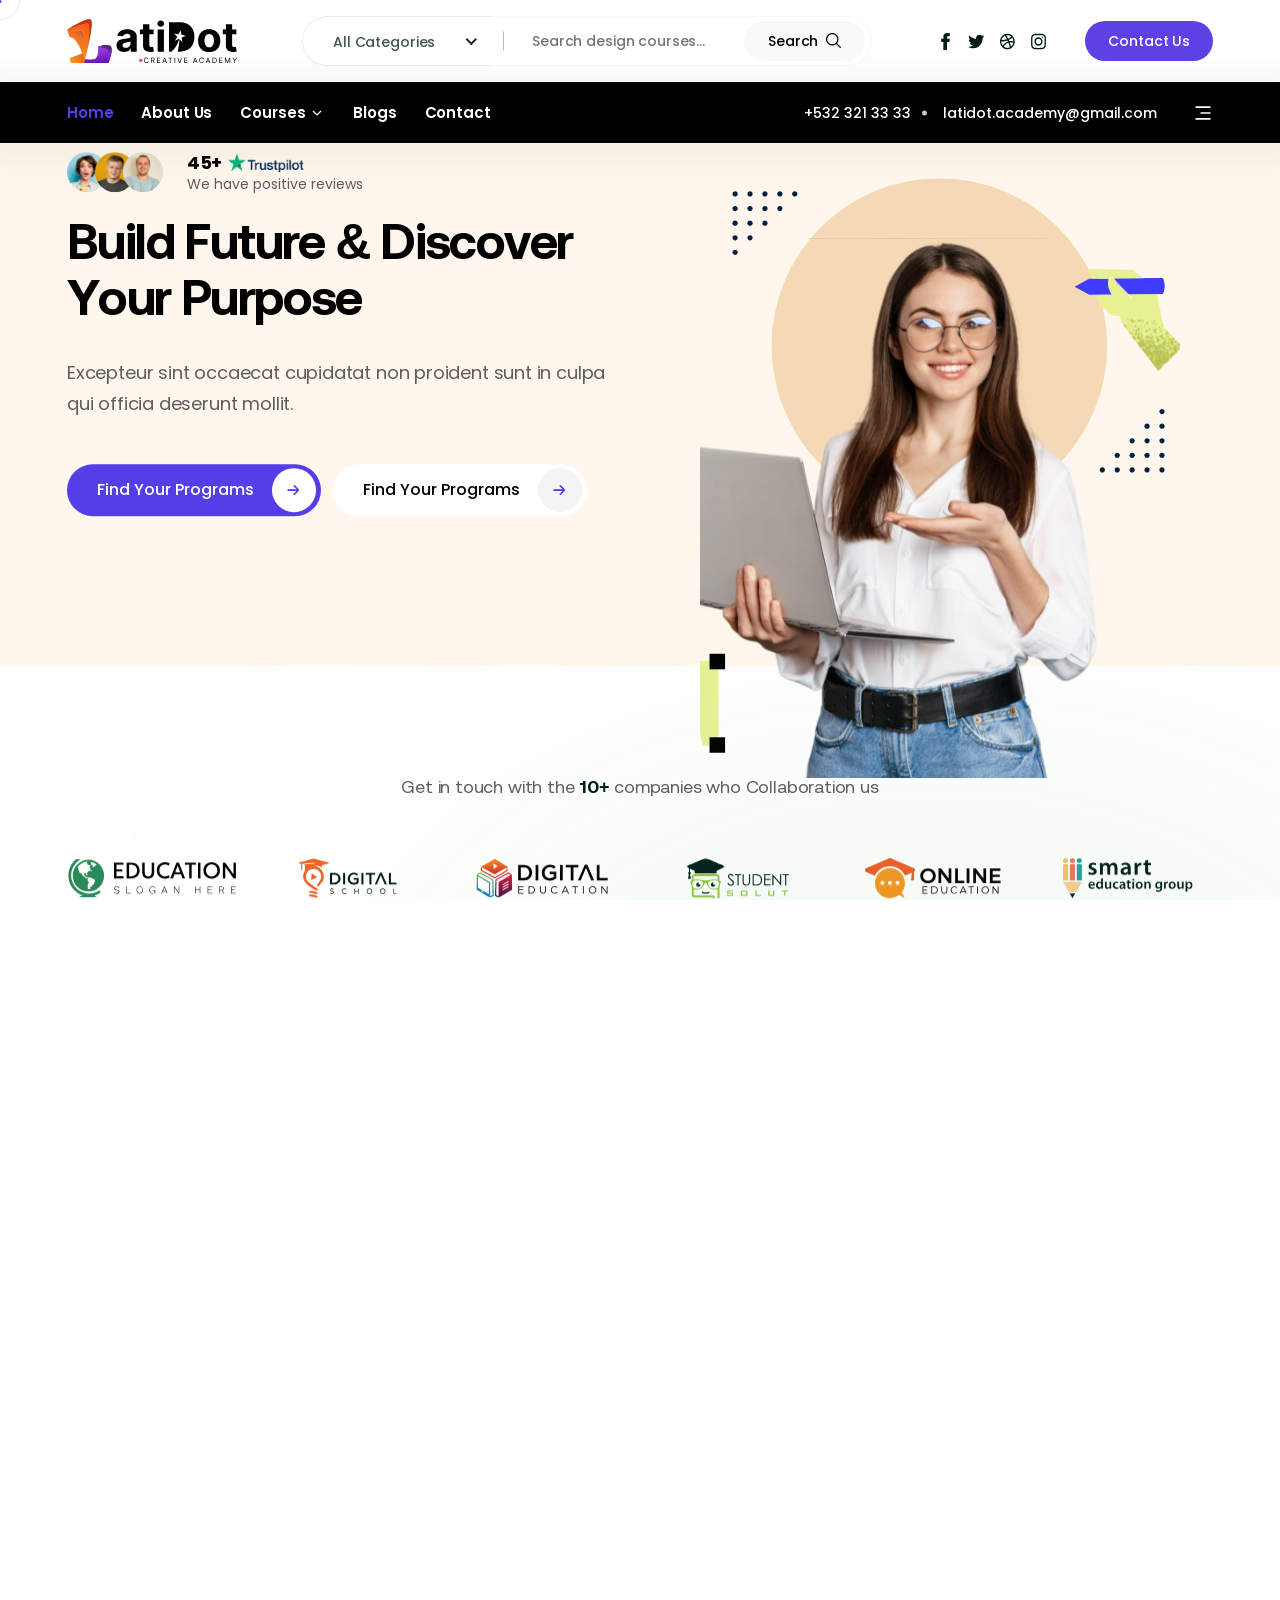
==== commit 7268218c: "Initial commit" ====
--- a/index.html
+++ b/index.html
@@ -6,11 +6,11 @@
     <meta name="viewport" content="width=device-width, initial-scale=1, shrink-to-fit=no" />
     <meta http-equiv="x-ua-compatible" content="ie=edge" />
     <meta name="thumbnail" content="assets/images/eduna-page-thumbnail.png" />
-    <meta name="description" content="Eduna - Online Education Courses HTML5 Template" />
-    <meta name="keywords" content="Online Education Courses HTML5 Template" />
-    <meta name="author" content="BizanTheme" />
-
-    <title>Eduna - Online Education Courses HTML5 Template</title>
+    <meta name="description" content="Latidot - E-Learning Platform & Certification Programs" />
+    <meta name="keywords" content="E-Learning Platform & Certification Programs" />
+    <meta name="author" content="LatidotTheme" />
+
+    <title>Latidot - E-Learning Platform & Certification Programs</title>
     <link rel="shortcut icon" href="assets/images/favicon.svg" />
 
     <!-- Bootstrap -->
@@ -163,10 +163,11 @@
 
                     <!-- Mobile Menu Button -->
                     <button type="button" class="mobile-menu-offcanvas-toggler" data-bs-toggle="modal"
-                        data-bs-target="#offcanvas-modal">
+                        data-bs-target="#offcanvas-modal" aria-label="Open mobile menu" title="Open mobile menu">
                         <span class="line"></span>
                         <span class="line"></span>
                         <span class="line"></span>
+                        <span class="visually-hidden">Open mobile menu</span>
                     </button>
                     <!-- End Mobile Menu Button -->
                 </div>
@@ -218,13 +219,13 @@
                             <ul class="ed-header__contact">
                                 <li><a href="tel:+532 321 33 33">+532 321 33 33</a></li>
                                 <li>
-                                    <a href="mailto:helloeduna@gmail.com">helloeduna@gmail.com</a>
+                                    <a href="mailto:latidot.academy@gmail.com">latidot.academy@gmail.com</a>
                                 </li>
                             </ul>
                             <div class="ed-header__action">
                                 <div class="ed-header__menu">
                                     <button type="button" data-bs-toggle="offcanvas" data-bs-target="#edSidebar"
-                                        aria-controls="offcanvasRight">
+                                        aria-controls="edSidebar" aria-label="Open sidebar menu" title="Open sidebar menu">
                                         <img src="assets/images/icons/icon-grey-menu-3-line.svg"
                                             alt="icon-grey-menu-3-line" />
                                     </button>
@@ -695,7 +696,7 @@
                                 <!-- About Content  -->
                                 <div class="ed-about__content p-0">
                                     <div class="ed-section-head">
-                                        <span class="ed-section-head__sm-title">WHY CHOOSE EDUNA</span>
+                                        <span class="ed-section-head__sm-title">WHY CHOOSE LATIDOT</span>
                                         <h3 class="ed-section-head__title ed-split-text left">
                                             Digital Online Academy: Your <br />
                                             Path to Creative Excellence
@@ -940,7 +941,7 @@
                                     <div class="col-lg-6 col-12">
                                         <div class="ed-section-head__text">
                                             <p>
-                                                The Eduna University Alumni Association is excited to announce the
+                                                The Latidot Academy Alumni Association is excited to announce the
                                                 arrival of KU Alumni Connect this is a new community building .
                                             </p>
                                         </div>
@@ -1101,31 +1102,31 @@
                                         <img src="assets/images/logo.svg" alt="footer-logo" />
                                     </a>
                                     <p class="ed-footer__about-text">
-                                        Eduna is a leading online learning platform offering flexible, expert-led
+                                        Latidot is a leading online learning platform offering flexible, expert-led
                                         courses to help you build in-demand skills, grow your career, and learn anytime,
                                         anywhere.
                                     </p>
                                     <ul class="ed-footer__about-social">
                                         <li>
-                                            <a href="https://www.facebook.com/" target="_blank"
+                                            <a href="https://www.instagram.com/latidot_academy/" target="_blank"
                                                 rel="noopener noreferrer"><img
-                                                    src="assets/images/icons/icon-dark-facebook.svg"
-                                                    alt="icon-dark-facebook" /></a>
+                                                    src="assets/images/icons/icon-dark-instagram.svg"
+                                                    alt="icon-dark-instagram" /></a>
                                         </li>
                                         <li>
-                                            <a href="https://www.twitter.com/" target="_blank"
+                                            <a href="https://x.com/latidot_academy" target="_blank"
                                                 rel="noopener noreferrer"><img
                                                     src="assets/images/icons/icon-dark-twitter.svg"
                                                     alt="icon-dark-twitter" /></a>
                                         </li>
                                         <li>
-                                            <a href="https://www.dribbble.com/" target="_blank"
+                                            <a href="https://dribbble.com/latidot-academy" target="_blank"
                                                 rel="noopener noreferrer"><img
                                                     src="assets/images/icons/icon-dark-dribbble.svg"
                                                     alt="icon-dark-dribbble" /></a>
                                         </li>
                                         <li>
-                                            <a href="https://www.instagram.com/" target="_blank"
+                                            <a href="https://www.youtube.com/channel/UCNXY0VA4FiNPLIXjr-HZV4w" target="_blank"
                                                 rel="noopener noreferrer"><img
                                                     src="assets/images/icons/icon-dark-instagram.svg"
                                                     alt="icon-dark-instagram" /></a>
@@ -1137,11 +1138,11 @@
                                 <div class="ed-footer__widget">
                                     <h4 class="ed-footer__widget-title">Links</h4>
                                     <ul class="ed-footer__widget-links">
-                                        <li><a href="about-1.html">Home</a></li>
-                                        <li><a href="course-1.html">About Us</a></li>
-                                        <li><a href="contact.html#">Courses</a></li>
-                                        <li><a href="contact.html">Blogs</a></li>
-                                        <li><a href="faq.html">Contact Us</a></li>
+                                        <li><a href="index.html">Home</a></li>
+                                        <li><a href="about-us.html">About Us</a></li>
+                                        <li><a href="courses.html">Courses</a></li>
+                                        <li><a href="blog.html">Blogs</a></li>
+                                        <li><a href="contact.html">Contact Us</a></li>
                                     </ul>
                                 </div>
                             </div>
@@ -1166,7 +1167,7 @@
                                         </div>
                                         <div class="ed-footer__contact-info">
                                             <span>Send Message</span>
-                                            <a href="mailto:eduna@gmail.com">eduna@gmail.com</a>
+                                            <a href="mailto:latidot.academy@gmail.com">latidot.academy@gmail.com</a>
                                         </div>
                                     </div>
 
@@ -1177,7 +1178,7 @@
                                                 alt="icon-location-blue" />
                                         </div>
                                         <div class="ed-footer__contact-info">
-                                            <span>Our Locati0n</span>
+                                            <span>Our Location</span>
                                             <a href="contact.html#" target="_blank" rel="noopener noreferrer">Virtual
                                                 Academy</a>
                                         </div>
@@ -1211,9 +1212,7 @@
                         <div class="row">
                             <div class="col-12">
                                 <p class="ed-footer__copyright-text">
-                                    Copyright 2024 Eduna | Developed By
-                                    <a href="https://themeforest.net/user/bizantheme" target="_blank"
-                                        rel="noopener noreferrer">BizanTheme</a>. All Rights Reserved
+                                    Copyright 2026 Latidot Academy. All Rights Reserved
                                 </p>
                             </div>
                         </div>
@@ -1227,7 +1226,7 @@
     <!-- Start Sidebar  -->
     <div class="offcanvas offcanvas-end ed-sidebar" tabindex="-1" id="edSidebar" aria-labelledby="offcanvasRightLabel">
         <div class="ed-sidebar-header">
-            <a href="https://foxpixel.vercel.app/eduna/eduna/index-1.html" class="ed-sidebar-logo">
+            <a href="index.html" class="ed-sidebar-logo">
                 <img src="assets/images/logo.svg" alt="logo" />
             </a>
             <button type="button" class="text-reset" data-bs-dismiss="offcanvas" aria-label="Close">
@@ -1255,7 +1254,7 @@
                     </div>
                     <div class="ed-contact__info-content">
                         <span>Send Message</span>
-                        <a href="mailto:eduna@gmail.com">eduna@gmail.com3</a>
+                        <a href="mailto:latidot.academy@gmail.com">latidot.academy@gmail.com</a>
                     </div>
                 </div>
 
@@ -1265,8 +1264,8 @@
                         <img src="assets/images/icons/icon-location-blue.svg" alt="icon-location-blue" />
                     </div>
                     <div class="ed-contact__info-content">
-                        <span>Our Locati0n</span>
-                        <a href="index.html#">32/Jenin, London</a>
+                        <span>Our Location</span>
+                        <a href="index.html#">Virtual Academy</a>
                     </div>
                 </div>
             </div>
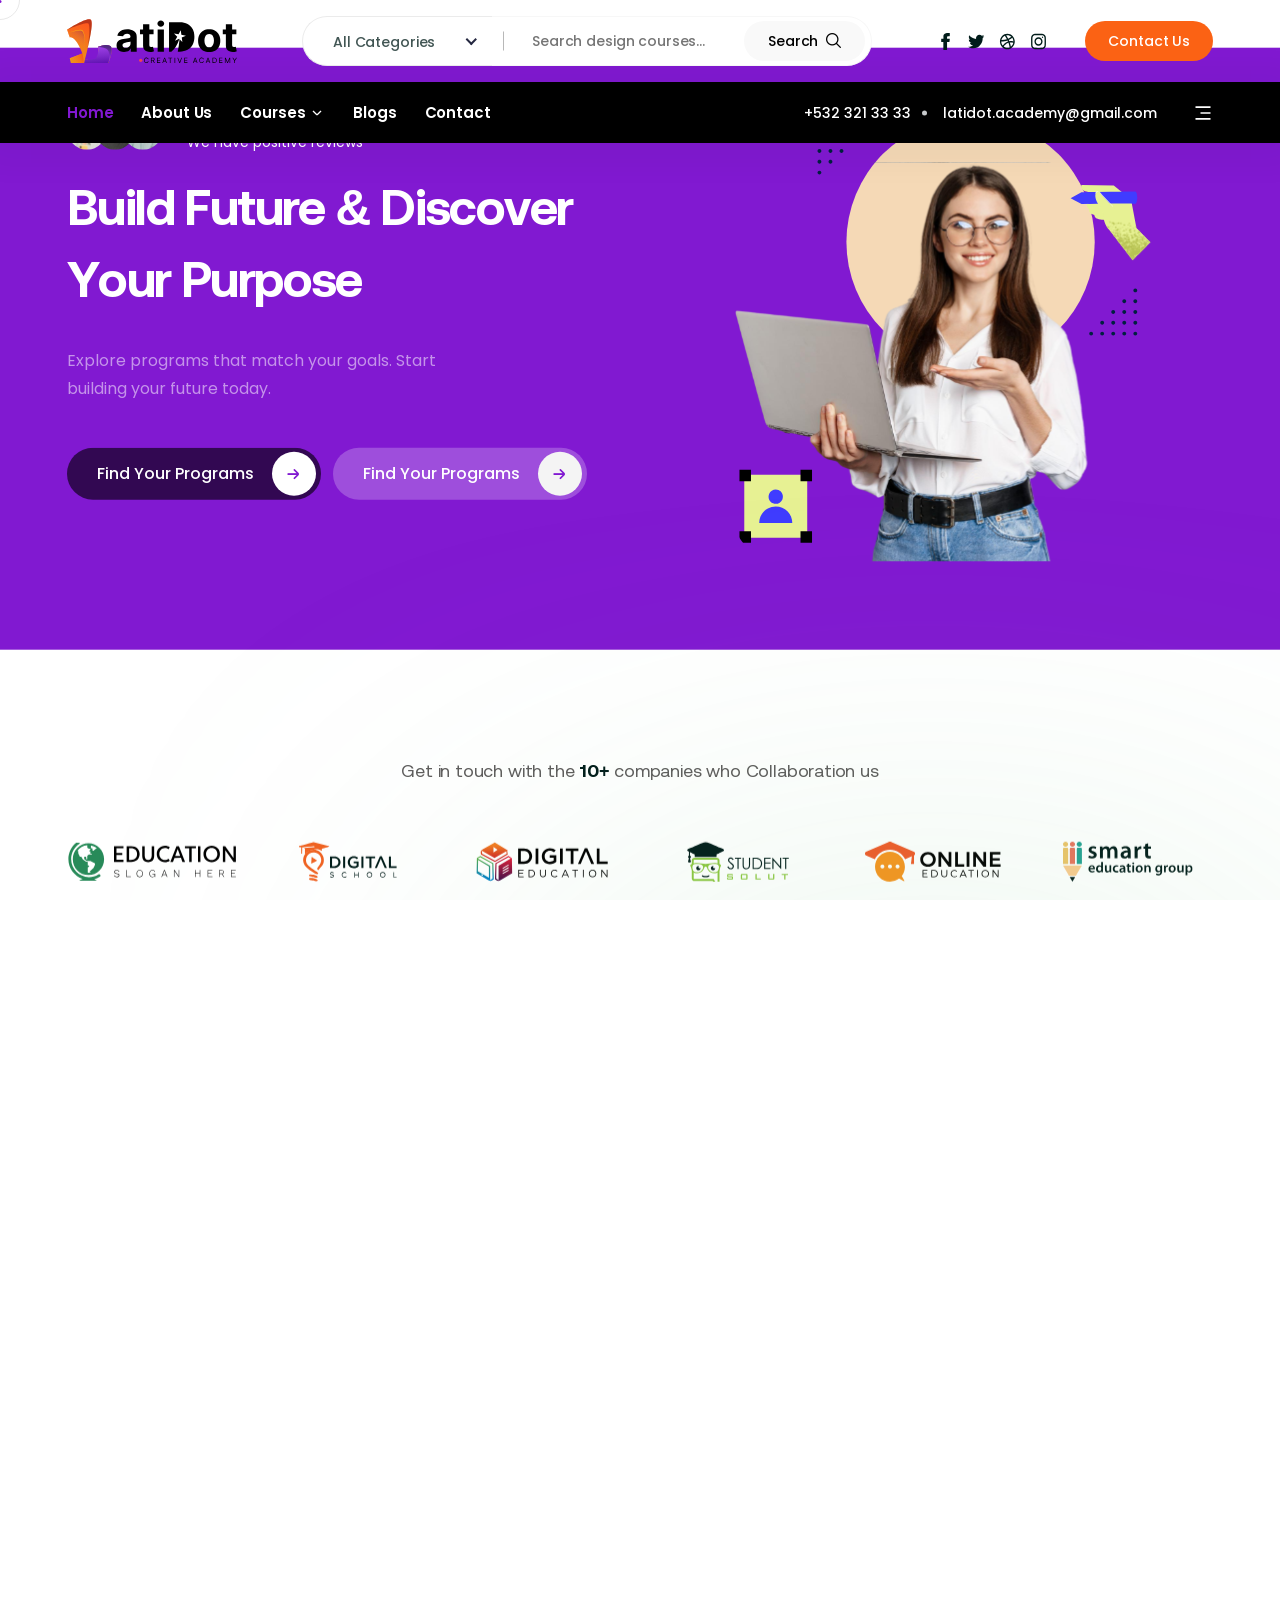
==== commit edd82d2c: "Update all files" ====
--- a/index.html
+++ b/index.html
@@ -244,7 +244,7 @@
             <main>
                 <div class="section-bg hero-bg background-image">
                     <!-- Start Hero Area -->
-                    <section class="ed-hero ed-hero--style5">
+                    <section class="ed-hero ed-hero--style7">
                         <div class="container ed-container-expand">
                             <div class="row align-items-center">
                                 <div class="col-lg-6 col-12">
@@ -262,11 +262,11 @@
                                             </li>
                                         </ul>
                                         <div class="ed-hero__team-content">
-                                            <div class="ed-hero__team-content-top">
+                                            <div class="ed-hero__team-content-top-2">
                                                 <h4><span class="counter">50</span>+</h4>
                                                 <img src="assets/images/hero/home-5/trustpilot.png" alt="trustpilot" />
                                             </div>
-                                            <p>We have positive reviews</p>
+                                            <p class="ed-hero-review">We have positive reviews</p>
                                         </div>
                                     </div>
                                     <!-- Hero Content -->
@@ -274,9 +274,8 @@
                                         <h1 class="ed-hero__content-title ed-split-text left">
                                             Build Future & Discover Your Purpose
                                         </h1>
-                                        <p class="ed-hero__content-text">
-                                            Excepteur sint occaecat cupidatat non proident sunt in culpa qui officia
-                                            deserunt mollit.
+                                        <p class="ed-hero_content-2">
+                                            Explore programs that match your goals. Start </br>building your future today.
                                         </p>
                                         <div class="hero-button">
                                             <div class="ed-hero__btn">
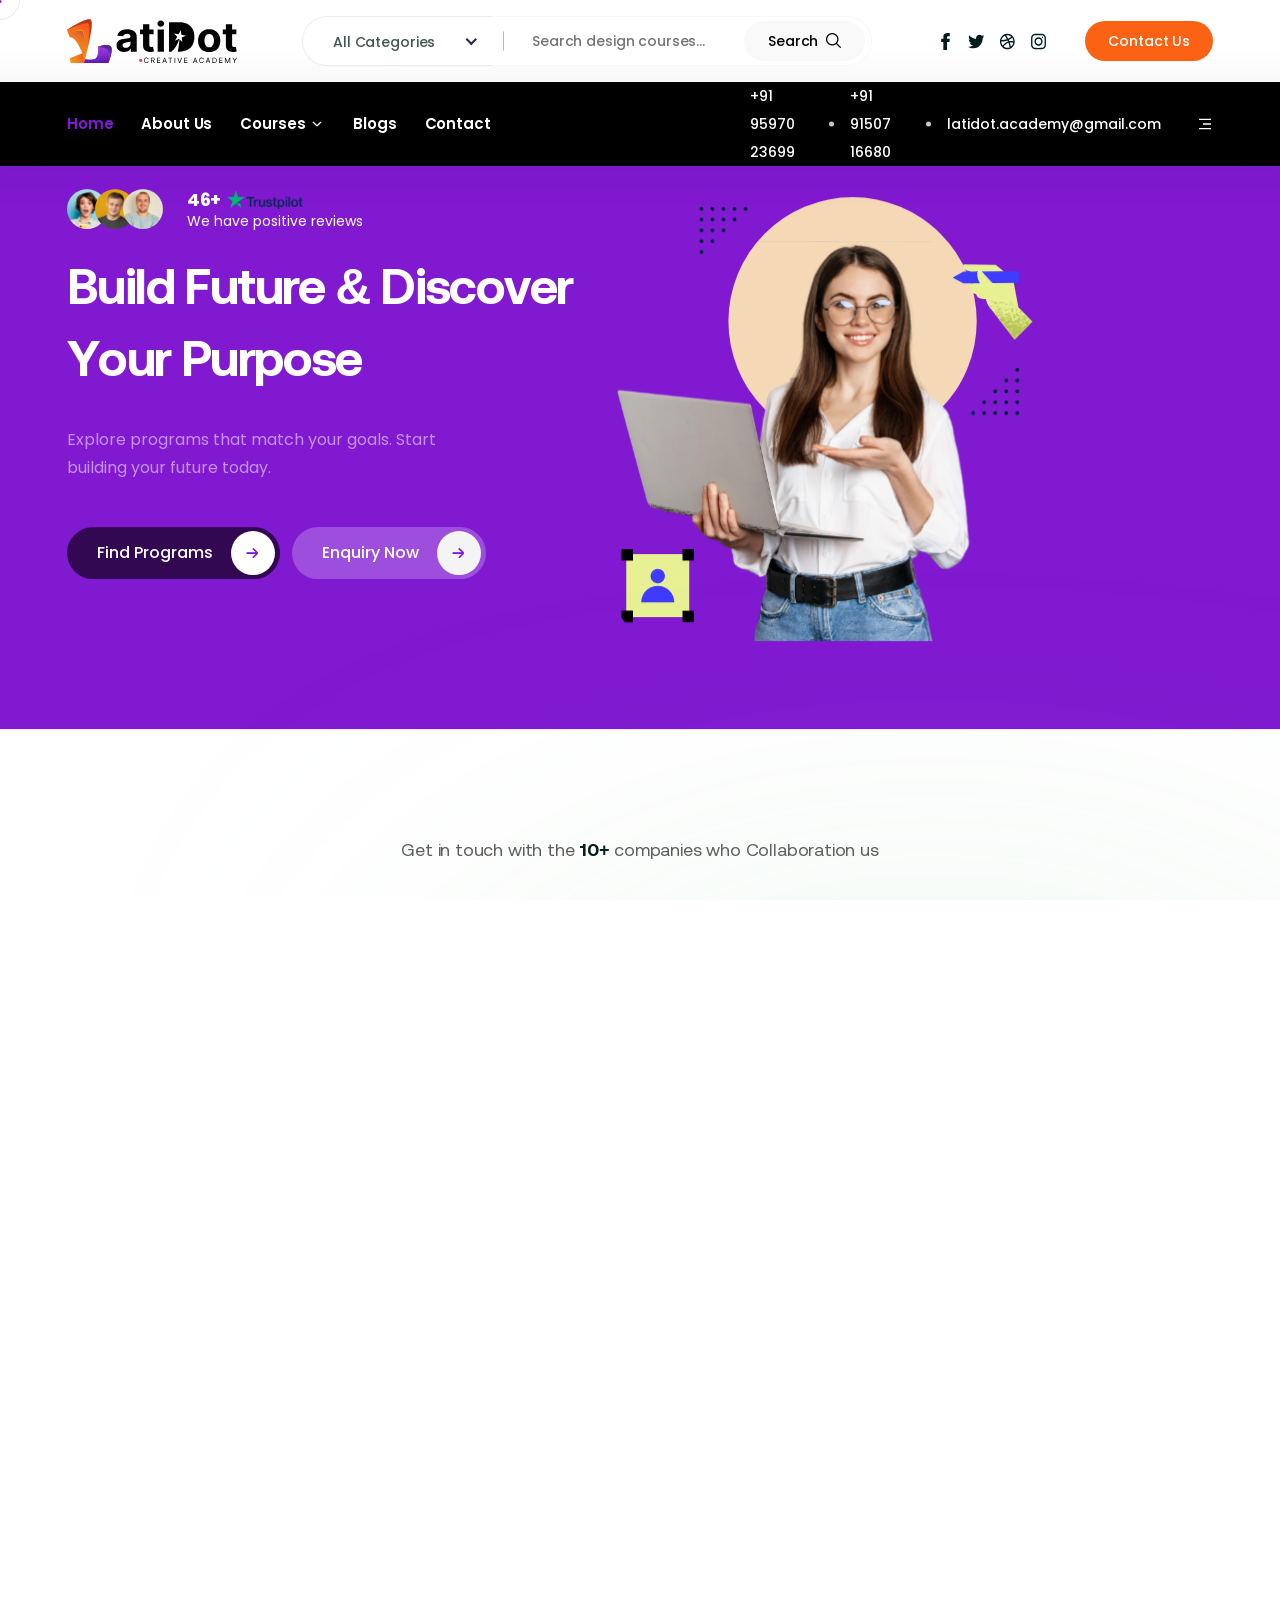
==== commit 153b5659: "Update all files" ====
--- a/index.html
+++ b/index.html
@@ -156,7 +156,7 @@
                     <!-- Topbar Button -->
                     <div class="ed-topbar__info-buttons">
                         <button type="button" class="register-btn" data-bs-toggle="modal"
-                            data-bs-target="#registerModal">
+                            data-bs-target="#registerModal" onclick="window.location.href='contact.html'">
                             Contact Us
                         </button>
                     </div>
@@ -217,7 +217,8 @@
                         <!-- Header Right -->
                         <div class="ed-header__right">
                             <ul class="ed-header__contact">
-                                <li><a href="tel:+532 321 33 33">+532 321 33 33</a></li>
+                                <li><a href="tel:+91 95970 23699">+91 95970 23699</a></li>
+                                <li><a href="tel:+91 91507 16680">+91 91507 16680</a></li>
                                 <li>
                                     <a href="mailto:latidot.academy@gmail.com">latidot.academy@gmail.com</a>
                                 </li>
@@ -279,11 +280,11 @@
                                         </p>
                                         <div class="hero-button">
                                             <div class="ed-hero__btn">
-                                                <a href="course-1.html" class="ed-btn">Find Your Programs<i
+                                                <a href="course-1.html" class="ed-btn">Find Programs<i
                                                         class="fi fi-rr-arrow-small-right"></i></a>
                                             </div>
                                             <div class="ed-hero__btn">
-                                                <a href="course-1.html" class="ed-btn-2">Find Your Programs<i
+                                                <a href="course-1.html" class="ed-btn-2">Enquiry Now<i
                                                         class="fi fi-rr-arrow-small-right"></i></a>
                                             </div>
                                         </div>
@@ -421,7 +422,7 @@
                                                 <i class="fi fi-rr-graduation-cap"></i>
                                             </div>
                                             <div class="counter-card__info">
-                                                <h4><span class="counter">50</span>+</h4>
+                                                <h4><span class="counter">100</span>+</h4>
                                                 <p>Enrolled Learners</p>
                                             </div>
                                         </div>
@@ -456,16 +457,6 @@
                                     <a href="gd-course.html" class="ed-course__tag">Design</a>
 
                                     <div href="gd-course.html" class="ed-course__body">
-                                        <div class="ed-course__lesson">
-                                            <div class="ed-course__part">
-                                                <i class="fi-rr-book"></i>
-                                                <p>23 Lessons</p>
-                                            </div>
-                                            <div class="ed-course__teacher">
-                                                <i class="fi-rr-user"></i>
-                                                <p>Harrison Stone</p>
-                                            </div>
-                                        </div>
 
                                         <a href="gd-course.html" class="ed-course__title">
                                             <h5>
@@ -505,16 +496,6 @@
                                     <a href="ux-course.html" class="ed-course__tag">Design</a>
 
                                     <div class="ed-course__body">
-                                        <div class="ed-course__lesson">
-                                            <div class="ed-course__part">
-                                                <i class="fi-rr-book"></i>
-                                                <p>04 Lessons</p>
-                                            </div>
-                                            <div class="ed-course__teacher">
-                                                <i class="fi-rr-user"></i>
-                                                <p>Alexander Wells</p>
-                                            </div>
-                                        </div>
 
                                         <a href="ux-course.html" class="ed-course__title">
                                             <h5>
@@ -554,16 +535,6 @@
                                     <a href="video-course.html" class="ed-course__tag">Marketing</a>
 
                                     <div class="ed-course__body">
-                                        <div class="ed-course__lesson">
-                                            <div class="ed-course__part">
-                                                <i class="fi-rr-book"></i>
-                                                <p>87 Lessons</p>
-                                            </div>
-                                            <div class="ed-course__teacher">
-                                                <i class="fi-rr-user"></i>
-                                                <p>John Smith</p>
-                                            </div>
-                                        </div>
 
                                         <a href="video-course.html" class="ed-course__title">
                                             <h5>
@@ -1155,7 +1126,9 @@
                                         </div>
                                         <div class="ed-footer__contact-info">
                                             <span>24/7 Support</span>
-                                            <a href="tel:+532 321 33 33">+532 321 33 33</a>
+                                            <a href="tel:+91 95970 23699">+91 95970 23699,</a>
+                                            </br>
+                                            <a href="tel:+91 91507 16680">+91 91507 16680</a>
                                         </div>
                                     </div>
                                     <!-- Single Info  -->
@@ -1243,7 +1216,8 @@
                     </div>
                     <div class="ed-contact__info-content">
                         <span>24/7 Support</span>
-                        <a href="tel:+532 321 33 33">+532 321 33 33</a>
+                        <a href="tel:+91 95970 23699">+91 95970 23699,</a>
+                        <a href="tel:+91 91507 16680">+91 91507 16680</a>
                     </div>
                 </div>
                 <!-- Sigle Info  -->
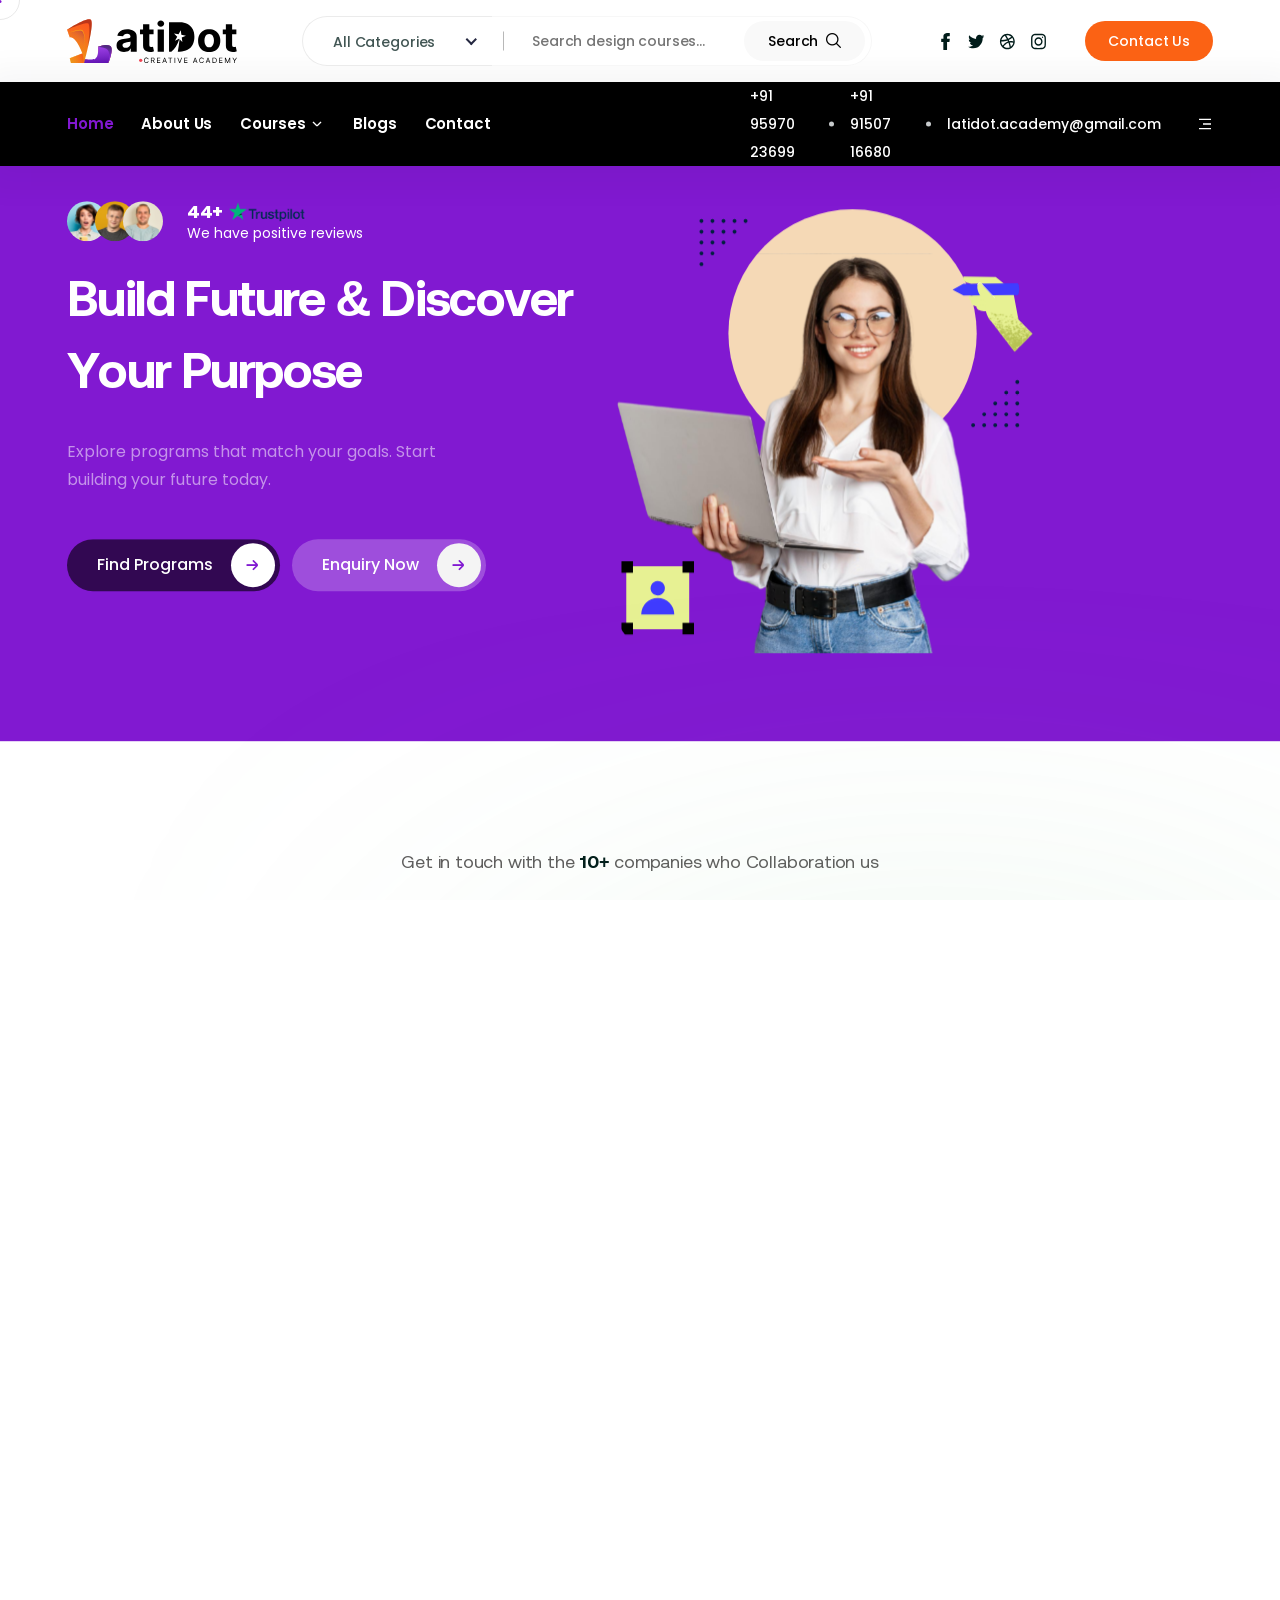
==== commit 13627148: "Update all files" ====
--- a/index.html
+++ b/index.html
@@ -226,7 +226,8 @@
                             <div class="ed-header__action">
                                 <div class="ed-header__menu">
                                     <button type="button" data-bs-toggle="offcanvas" data-bs-target="#edSidebar"
-                                        aria-controls="edSidebar" aria-label="Open sidebar menu" title="Open sidebar menu">
+                                        aria-controls="edSidebar" aria-label="Open sidebar menu"
+                                        title="Open sidebar menu">
                                         <img src="assets/images/icons/icon-grey-menu-3-line.svg"
                                             alt="icon-grey-menu-3-line" />
                                     </button>
@@ -276,7 +277,8 @@
                                             Build Future & Discover Your Purpose
                                         </h1>
                                         <p class="ed-hero_content-2">
-                                            Explore programs that match your goals. Start </br>building your future today.
+                                            Explore programs that match your goals. Start </br>building your future
+                                            today.
                                         </p>
                                         <div class="hero-button">
                                             <div class="ed-hero__btn">
@@ -412,8 +414,7 @@
                                     <div class="ed-w-choose__images ed-w-choose__images--style3 position-relative">
                                         <!-- Why Choose Image  -->
                                         <div class="ed-w-choose__main-img--style2 position-relative">
-                                            <img class="why-choose-img-1"
-                                                src="assets/images/home/who_we_are.jpg"
+                                            <img class="why-choose-img-1" src="assets/images/home/who_we_are.jpg"
                                                 alt="why-choose-img-1" />
                                         </div>
                                         <!-- Counter Card -->
@@ -586,13 +587,13 @@
                                         <div class="ed-section-head">
                                             <span class="ed-section-head__sm-title">ONLINE COURSES</span>
                                             <h3 class="ed-section-head__title ed-split-text left">
-                                                Find Your Right Learning Path <br />
+                                                Find Your Right Learning Path
                                                 For Your Future
                                             </h3>
                                             <p class="ed-section-head__text">
-                                                Excepteur sint occaecat cupidatat non proident sunt
-                                                <br />
-                                                in culpa qui officia deserunt mollit.
+                                                Explore industry-focused courses in UI/UX Design, Graphic Design, and
+                                                Video Editing. Learn from experts, work on real projects, and gain the
+                                                skills needed to succeed in today’s digital world.
                                             </p>
                                         </div>
                                         <div class="ed-call-action__content-btn">
@@ -618,9 +619,10 @@
                                         <img src="assets/images/features/features-1/1.svg" alt="icon" />
                                     </div>
                                     <div class="ed-features__info">
-                                        <h4>Educator Support</h4>
+                                        <h4>Expert Mentor Support</h4>
                                         <p>
-                                            Excedteur sint occaecat cupidatat non the proident sunt in culpa
+                                            Receive one-on-one guidance, feedback, and career advice from skilled
+                                            professionals.
                                         </p>
                                     </div>
                                 </div>
@@ -632,9 +634,10 @@
                                         <img src="assets/images/features/features-1/2.svg" alt="icon" />
                                     </div>
                                     <div class="ed-features__info">
-                                        <h4>Top Instructor</h4>
+                                        <h4>Industry-Leading Instructors</h4>
                                         <p>
-                                            Excedteur sint occaecat cupidatat non the proident sunt in culpa
+                                            Our instructors bring real project experience to help you learn what
+                                            companies actually need.
                                         </p>
                                     </div>
                                 </div>
@@ -646,9 +649,10 @@
                                         <img src="assets/images/features/features-1/3.svg" alt="icon" />
                                     </div>
                                     <div class="ed-features__info">
-                                        <h4>Award Wining</h4>
+                                        <h4>Recognized & Trusted Training</h4>
                                         <p>
-                                            Excedteur sint occaecat cupidatat non the proident sunt in culpa
+                                            Our courses are designed to meet industry standards and deliver proven
+                                            results.
                                         </p>
                                     </div>
                                 </div>
@@ -1042,8 +1046,9 @@
                                                     & Learning Opportunities
                                                 </h3>
                                                 <p class="ed-section-head__text">
-                                                    Excepteur sint occaecat cupidatat non proident sunt in culpa qui
-                                                    officia deserunt mollit. Excepteur sint occaecat.
+                                                    Learn in-demand skills like UI/UX Design, Graphic Design, and Video
+                                                    Editing with flexible pricing and hands-on training. Start your
+                                                    journey today and build a career you love.
                                                 </p>
                                             </div>
                                             <div class="ed-call-action__content-btn">
@@ -1096,8 +1101,8 @@
                                                     alt="icon-dark-dribbble" /></a>
                                         </li>
                                         <li>
-                                            <a href="https://www.youtube.com/channel/UCNXY0VA4FiNPLIXjr-HZV4w" target="_blank"
-                                                rel="noopener noreferrer"><img
+                                            <a href="https://www.youtube.com/channel/UCNXY0VA4FiNPLIXjr-HZV4w"
+                                                target="_blank" rel="noopener noreferrer"><img
                                                     src="assets/images/icons/icon-dark-instagram.svg"
                                                     alt="icon-dark-instagram" /></a>
                                         </li>
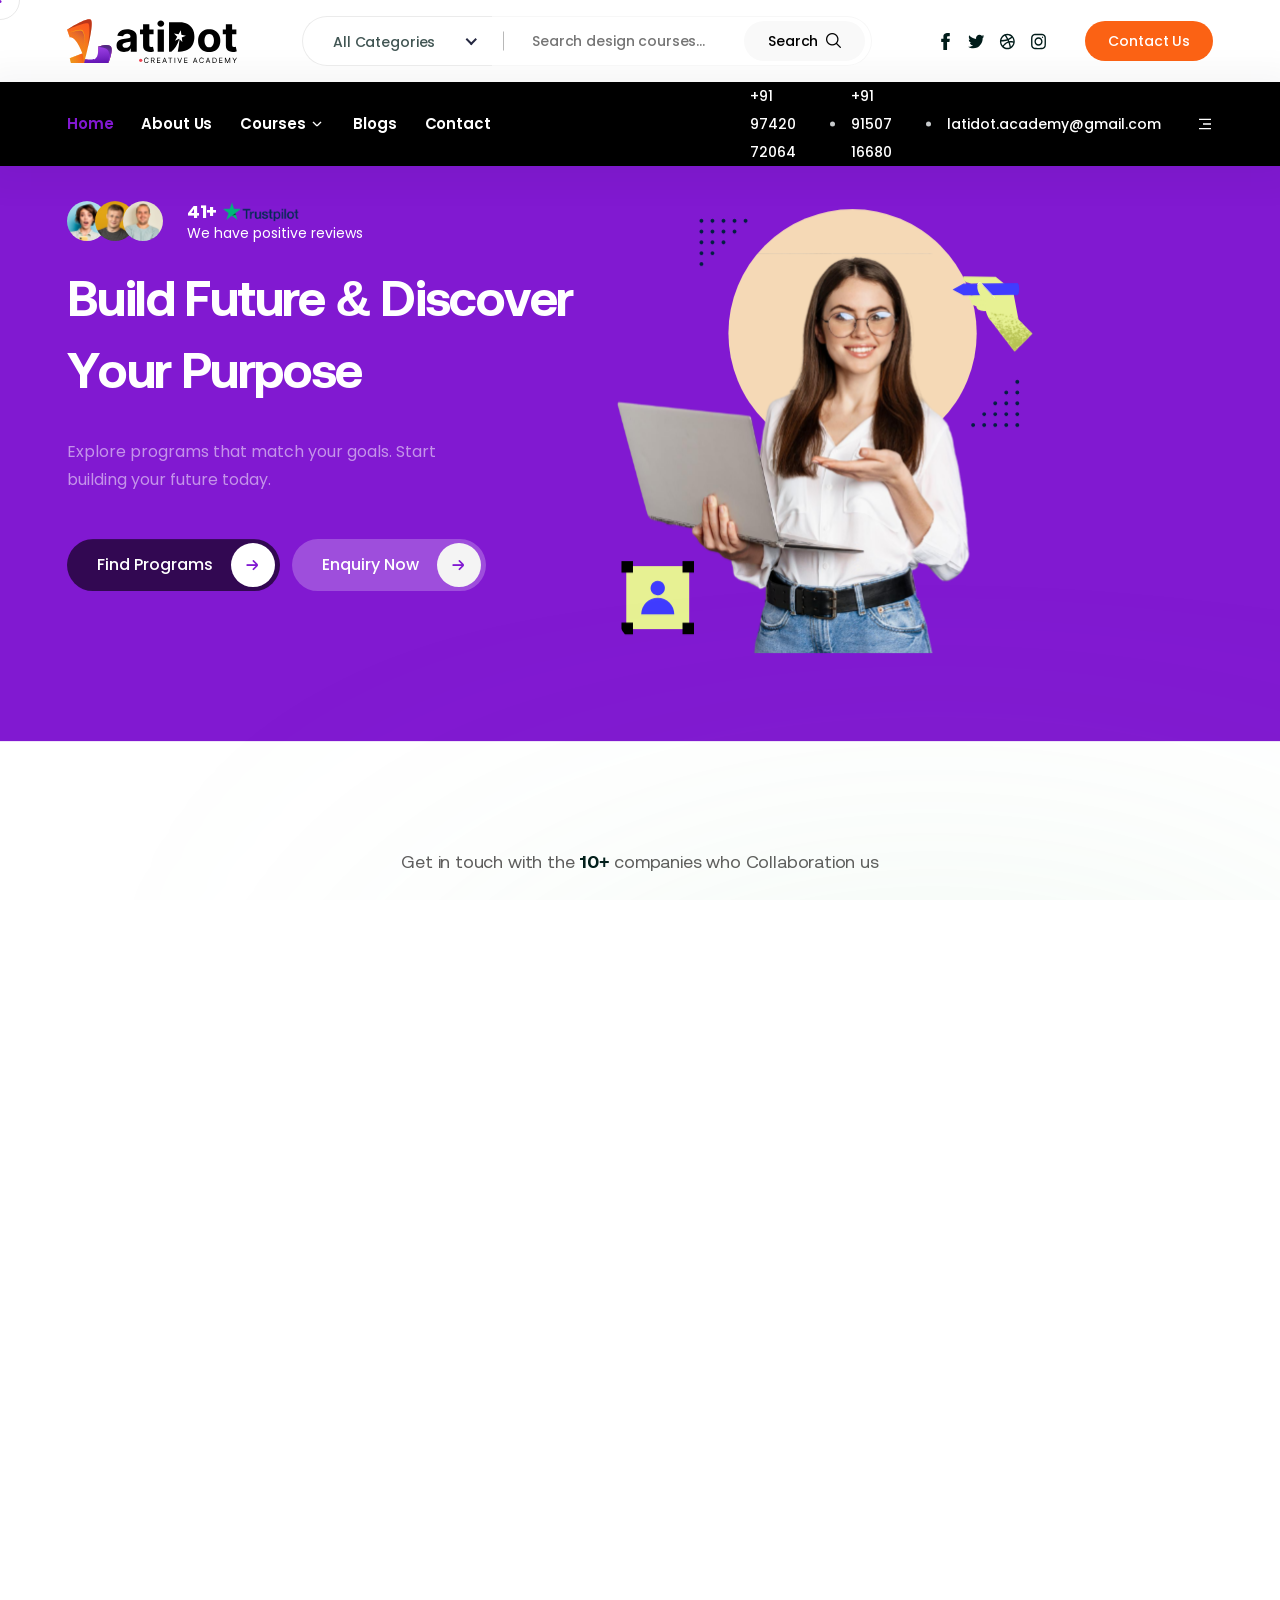
==== commit 3d3f2ebf: "Update all files" ====
--- a/index.html
+++ b/index.html
@@ -217,7 +217,7 @@
                         <!-- Header Right -->
                         <div class="ed-header__right">
                             <ul class="ed-header__contact">
-                                <li><a href="tel:+91 95970 23699">+91 95970 23699</a></li>
+                                <li><a href="tel:+91 97420 72064">+91 97420 72064</a></li>
                                 <li><a href="tel:+91 91507 16680">+91 91507 16680</a></li>
                                 <li>
                                     <a href="mailto:latidot.academy@gmail.com">latidot.academy@gmail.com</a>
@@ -1131,7 +1131,7 @@
                                         </div>
                                         <div class="ed-footer__contact-info">
                                             <span>24/7 Support</span>
-                                            <a href="tel:+91 95970 23699">+91 95970 23699,</a>
+                                            <a href="tel:+91 97420 72064">+91 97420 72064</a>
                                             </br>
                                             <a href="tel:+91 91507 16680">+91 91507 16680</a>
                                         </div>
@@ -1221,8 +1221,7 @@
                     </div>
                     <div class="ed-contact__info-content">
                         <span>24/7 Support</span>
-                        <a href="tel:+91 95970 23699">+91 95970 23699,</a>
-                        <a href="tel:+91 91507 16680">+91 91507 16680</a>
+                        <a href="tel:+91 97420 72064">+91 97420 72064</a>
                     </div>
                 </div>
                 <!-- Sigle Info  -->
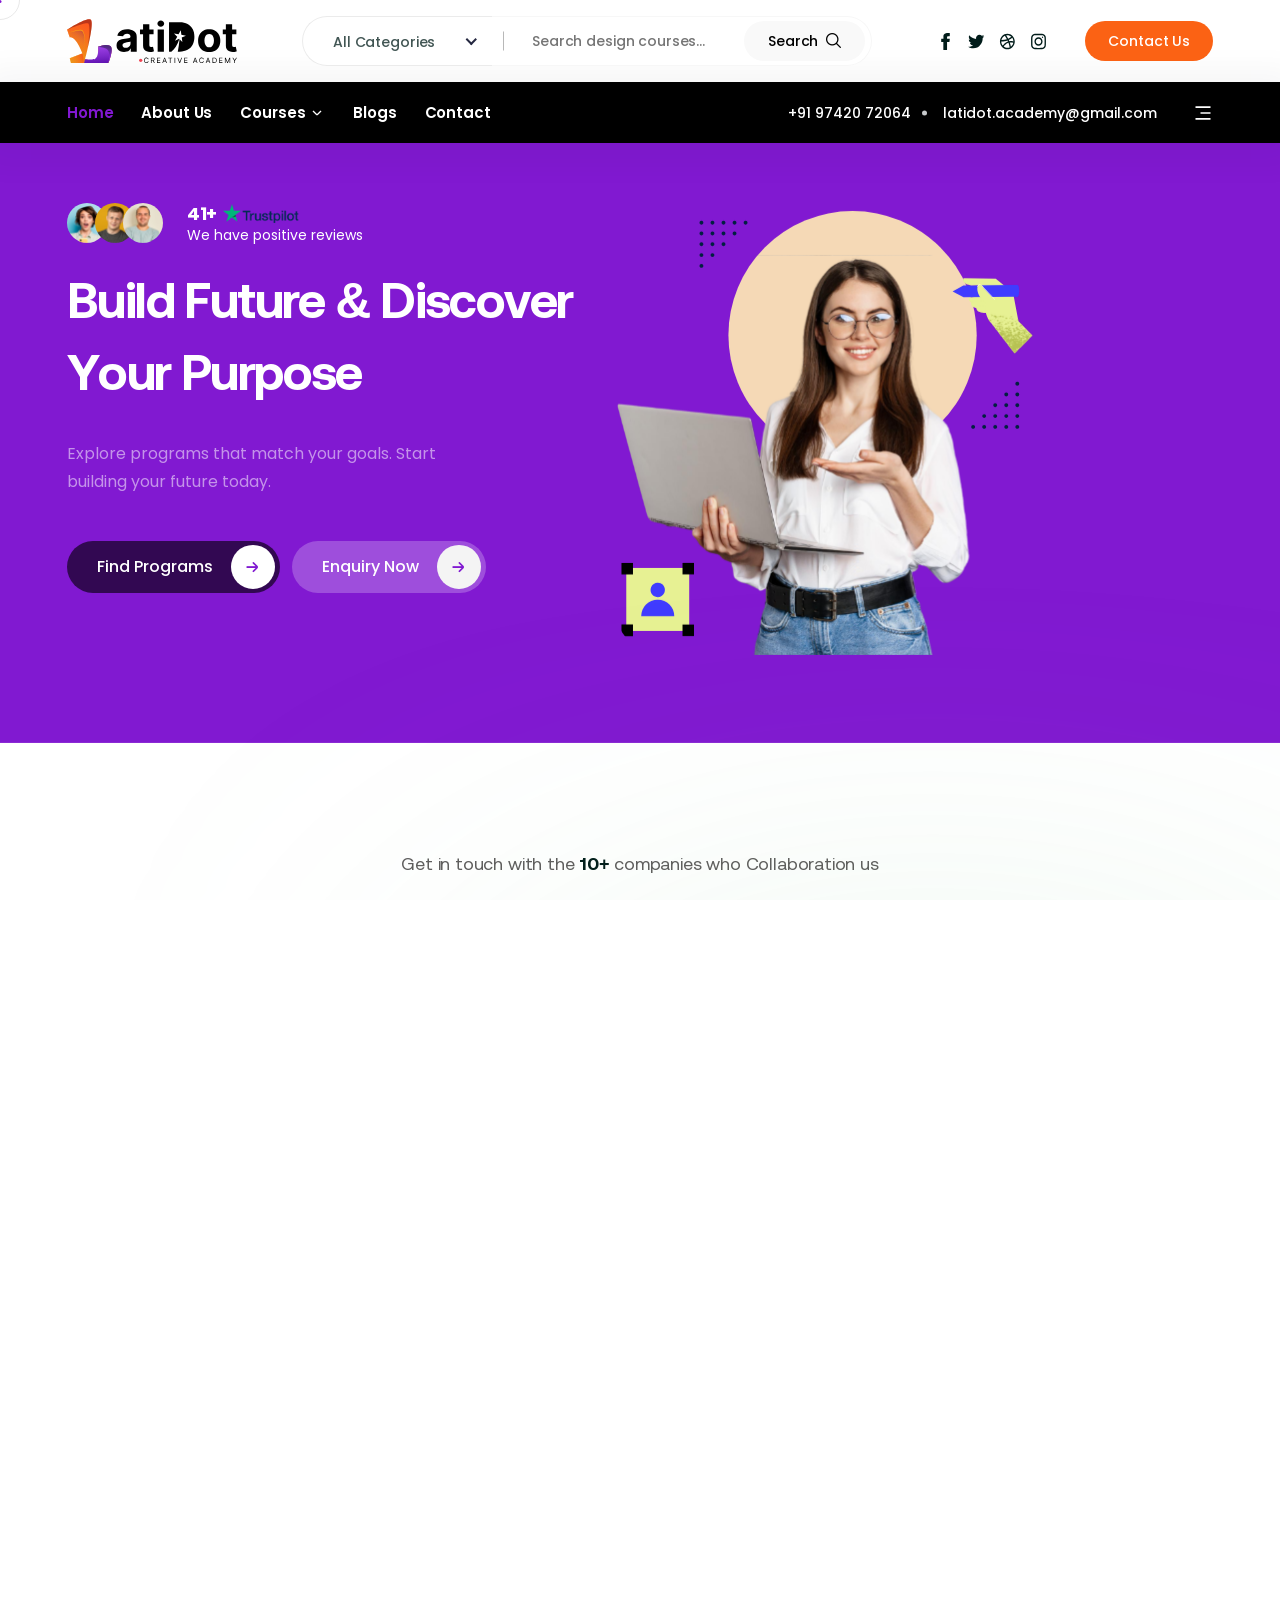
==== commit 2d3563f4: "Update all files" ====
--- a/index.html
+++ b/index.html
@@ -218,7 +218,6 @@
                         <div class="ed-header__right">
                             <ul class="ed-header__contact">
                                 <li><a href="tel:+91 97420 72064">+91 97420 72064</a></li>
-                                <li><a href="tel:+91 91507 16680">+91 91507 16680</a></li>
                                 <li>
                                     <a href="mailto:latidot.academy@gmail.com">latidot.academy@gmail.com</a>
                                 </li>
@@ -1132,8 +1131,6 @@
                                         <div class="ed-footer__contact-info">
                                             <span>24/7 Support</span>
                                             <a href="tel:+91 97420 72064">+91 97420 72064</a>
-                                            </br>
-                                            <a href="tel:+91 91507 16680">+91 91507 16680</a>
                                         </div>
                                     </div>
                                     <!-- Single Info  -->
